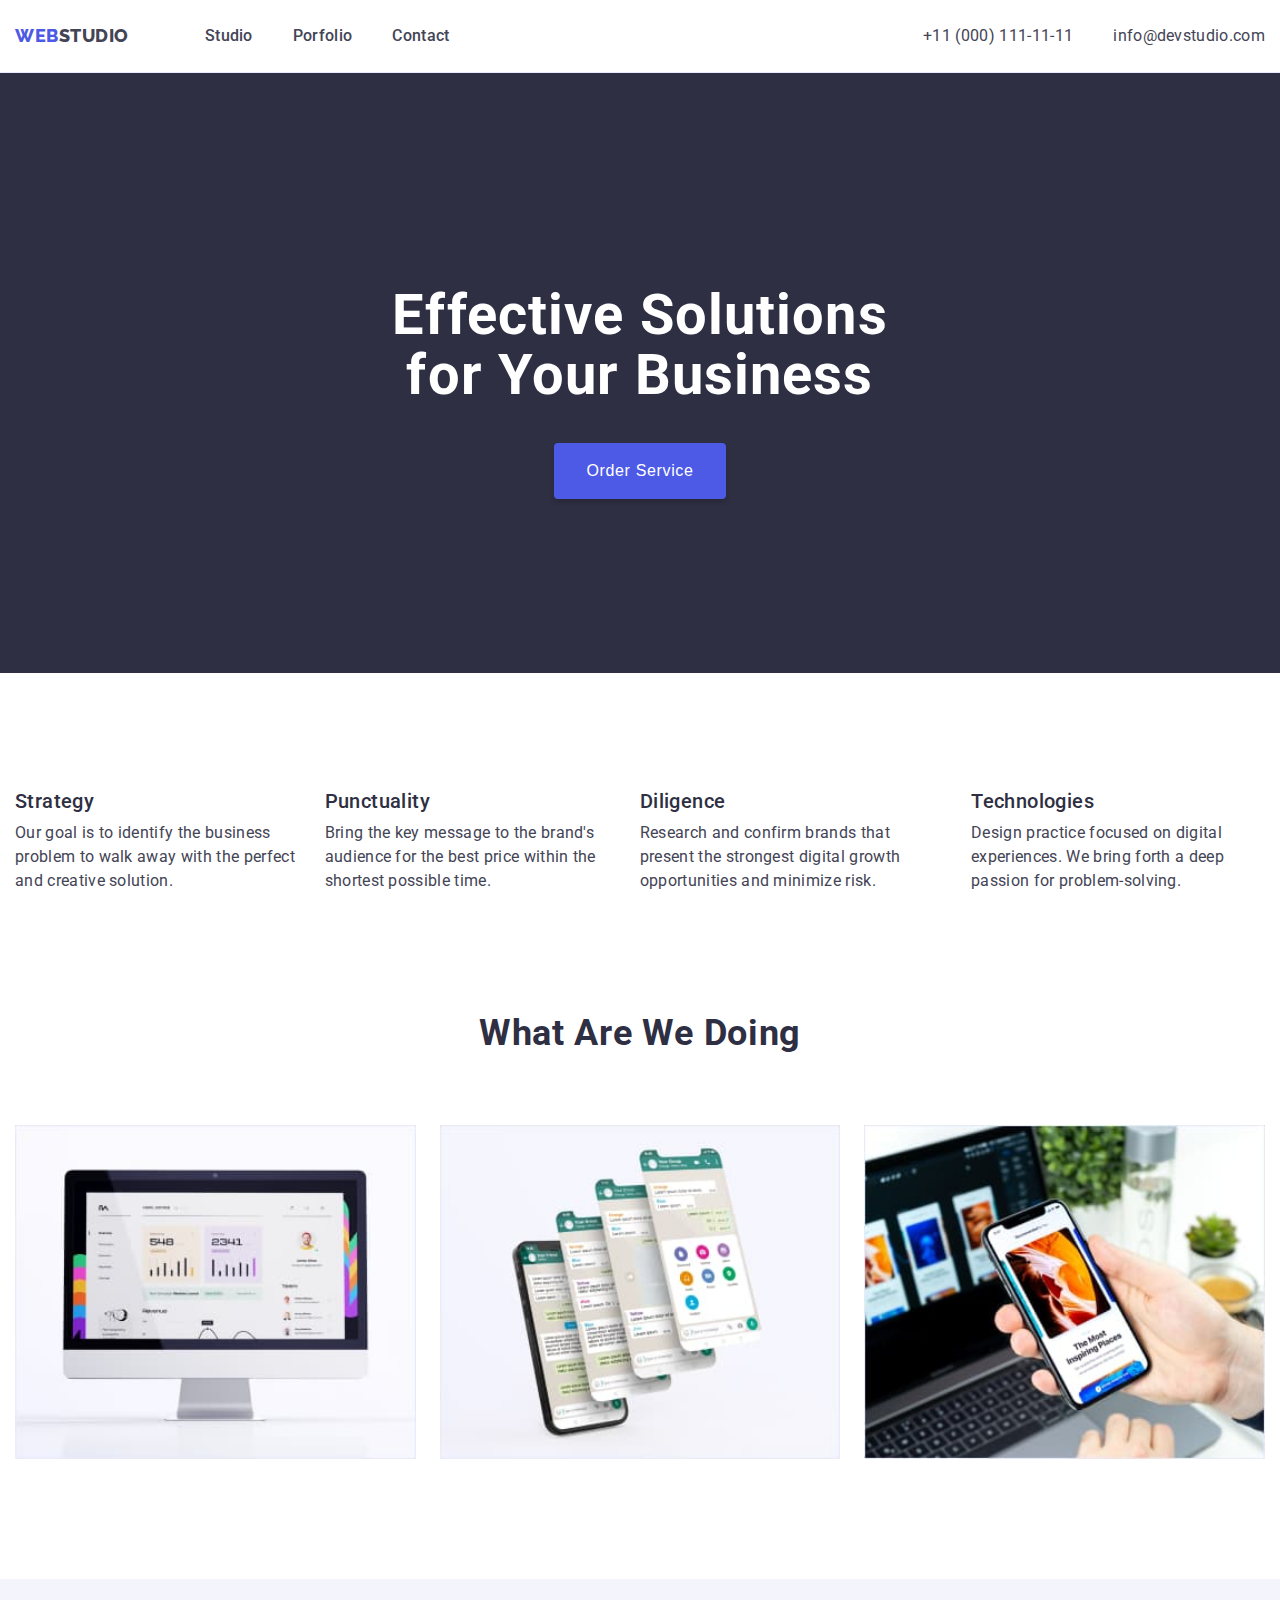
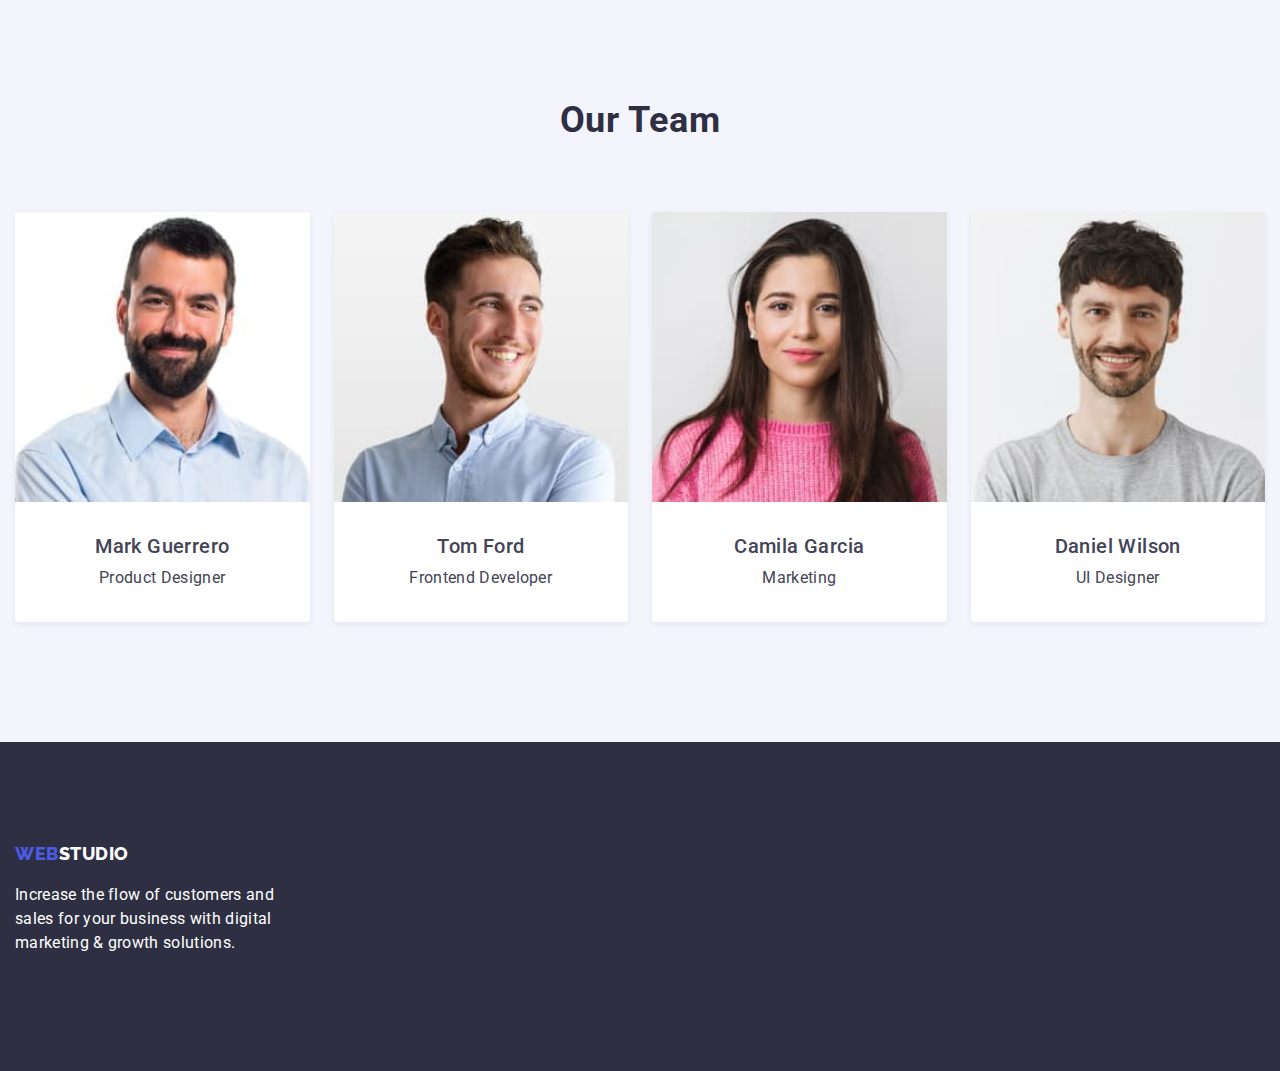
==== index.html @ 7d46ec66 "GoIT markup homework 03" ====
<!DOCTYPE html>
<html lang="en">
  <head>
    <meta charset="UTF-8">
    <meta name="viewport" content="width=device-width, initial-scale=1.0">
    <meta http-equiv="x-ua-compatible" content="ie=edge">
    <title>Web Studio</title>
    <link rel="stylesheet" href="css/style.css">
  </head>
  <body>
    <header class="header">
      <div class="container">    
        <div class="logo">
          <a href="index.html" title="WebStudio">Web<span>Studio</span></a>
        </div>        
        <nav class="main-menu">
          <ul>
            <li><a href="index.html">Studio</a></li>
            <li><a href="portfolio.html">Porfolio</a></li>
            <li><a href="#">Contact</a></li>
          </ul>
        </nav>        
        <div class="contact-info">
          <ul>
            <li><a href="tel:+110001111111">+11 (000) 111-11-11</a></li>
            <li><a href="mailto:info@devstudio.com">info@devstudio.com</a></li>
          </ul>          
        </div>
      </div>
    </header>

    <main>      
      <section class="banner-section">
        <h1>Effective Solutions<br>for Your Business</h1>
        <button type="button">Order Service</button>
      </section>
      
      <section class="values-section">
        <div class="container">
          <ul class="value-list">
            <li class="value-item">
              <h3>Strategy</h3>
              <p>Our goal is to identify the business problem to walk away with the perfect and creative solution.</p>
            </li>
            <li class="value-item">
              <h3>Punctuality</h3>
              <p>Bring the key message to the brand's audience for the best price within the shortest possible time.</p>
            </li>
            <li class="value-item">
              <h3>Diligence</h3>
              <p>Research and confirm brands that present the strongest digital growth opportunities and minimize risk.</p>
            </li>
            <li class="value-item">
              <h3>Technologies</h3>
              <p>Design practice focused on digital experiences. We bring forth a deep passion for problem-solving.</p>
            </li>
          </ul>
        </div>
      </section>
  
      <section class="services-section">
        <div class="container">
          <h2>What are we doing</h2>
          <ul class="service-list">
            <li class="service-item">
              <img src="images/services-one.jpg" alt="Service One" width="360" height="300">
            </li>
            <li class="service-item">
              <img src="images/services-two.jpg" alt="Service Two" width="360" height="300">
            </li>
            <li class="service-item">
              <img src="images/services-three.jpg" alt="Service Three" width="360" height="300">
            </li>
          </ul>
        </div>
      </section>
  
      <section class="team-section">
        <div class="container">
          <h2>Our Team</h2>
          <ul class="team-list">
            <li class="team-member">
              <img src="images/mark-guerrero.jpg" alt="Mark Guerrero" width="264" height="260">
              <div class="member-details">
                <h3>Mark Guerrero</h3>
                <p>Product Designer</p>
              </div>
            </li>
            <li class="team-member">
              <img src="images/tom-ford.jpg" alt="Tom Ford" width="264" height="260">
              <div class="member-details">
                <h3>Tom Ford</h3>
                <p>Frontend Developer</p>
              </div>
            </li>
            <li class="team-member">
              <img src="images/camila-garcia.jpg" alt="Camila Garcia" width="264" height="260">
              <div class="member-details">
                <h3>Camila Garcia</h3>
                <p>Marketing</p>
              </div>
            </li>
            <li class="team-member">
              <img src="images/daniel-wilson.jpg" alt="Daniel Wilson" width="264" height="260">
              <div class="member-details">
                <h3>Daniel Wilson</h3>
                <p>UI Designer</p>
              </div>
            </li>
          </ul>
        </div>
      </section>
    </main>  

    <footer class="footer">
      <div class="container">
        <div class="widget">
          <div class="logo"><a href="index.html">Web<span>Studio</span></a></div>
          <p>Increase the flow of customers and sales for your business with digital marketing & growth solutions.</p>
        </div>
      </div>
    </footer>
  </body>
</html>
---- css/style.css ----
@import url('https://fonts.googleapis.com/css2?family=Raleway:wght@800&family=Roboto:wght@400;500;700;900&display=swap');

/* Global Styles */
body {
  color: #434455; 
  font-family: "Roboto", sans-serif;
  font-size: 16px;
  font-weight: 400;
  line-height: 1.5;
  margin: 0;
  padding: 0;
  letter-spacing: 0.02em;
}

/* Heading Styles */
h1, h2, h3 {
  font-weight: 700;
  line-height: 1.2;
  letter-spacing: 0.02em;
}

h1 {
  font-size: 56px;
}

h2 {
  font-size: 36px;
  text-transform: capitalize;
}

h3 {
  font-size: 20px;
  font-weight: 500;
}

/* Link Styles */
a {
  font-size: 14px;
  font-weight: 400;
  line-height: 1.3;
  letter-spacing: 0.03em;
  text-decoration-line: underline;
  color: #4D5AE5;
}
a:hover{
  color: #404BBF;
}

/* Button Styles */
button {
  padding: 19px 32px;
  border-radius: 4px;
  background-color: #4D5AE5;
  box-shadow: 0px 4px 4px rgba(0, 0, 0, 0.15);
  border: none;
  font-weight: 500;
  letter-spacing: 0.64px;
  color: #fff;
  font-size: 16px;  
}

button:hover {
  background-color: #404BBF;
}

/* Container Styles */
.container {
  max-width: 1440px;
  margin: 0 auto;
  padding: 0 15px;
}

/* Header Styles */
.header {
  padding: 8px 0;
  border-bottom: 1px solid #E7E9FC;
}

.header > .container {
  display: flex;
  justify-content: space-between;
  align-items: center;
}

/* Logo Styles */
.logo {
  margin-right: 76px;
}

.logo a {
  font-size: 18px;
  font-weight: 800;
  letter-spacing: 0.54px;
  text-transform: uppercase;
  color: #4D5AE5;
  text-decoration: none;
  font-family: "Raleway", sans-serif;
}

.logo a span {
  color: #434455;
}

/* Main Menu Styles */
.main-menu {
  flex: 1;
}

.main-menu ul {
  display: flex;
  gap: 40px;
  padding: 0;
}

.main-menu ul li {
  list-style: none;
}

.main-menu ul li a {
  font-size: 16px;
  font-weight: 500;
  letter-spacing: 0.32px;
  color: #434455;
  text-decoration: none;
}

.main-menu ul li a:hover {
color: #404BBF;
}

/* Contact Info Styles */
.contact-info ul {
  display: flex;
  gap: 40px;
}

.contact-info ul li {
  list-style: none;
}

.contact-info ul li a {
  font-size: 16px;
  font-weight: 400;
  letter-spacing: 0.32px;
  color: #434455;
  text-decoration: none;
}

.contact-info ul li a:hover {
  color: #404BBF;
  }

/* Banner Section Styles */
.banner-section {
  background-color: #2E2F42;
  height: 600px;
  display: flex;
  align-items: center;
  justify-content: center;
  flex-direction: column;
}

.banner-section h1 {
  color: #FFF;
  text-align: center;
  line-height: 1.0714;
}

/* Values Section Styles */
.values-section {
  padding: 80px 0;
}

.value-list {
  display: flex;
  gap: 24px;
  list-style: none;
  padding: 0;
}

.value-list h3 {
  margin-bottom: 8px;
  color: #2E2F42;
}
.value-list p {
  margin-top: 0;
}

/* Service Section Styles */
.services-section {
  text-align: center;
  padding: 0 0 120px;
}

.services-section h2 {
  color: #2E2F42;
  margin-top: 7px;
}

.service-list {
  display: flex;
  gap: 24px;
  padding: 0;
  margin: 70px 0 0;
}

.service-list li {
  list-style: none;
  flex: 1;
}

.service-list li img {
  width: 100%;
  height: auto;
  vertical-align: middle;
}

/* Team Section Styles */
.team-section {
  background-color: #F4F4FD;
  text-align: center;
  padding: 120px 0;
}

.team-section h2 {
  color: #2E2F42;
  margin: 0 0 70px;
}

.team-list {
  display: flex;
  gap: 24px;
  list-style: none;
  padding: 0;
  margin: 0;
}

.team-list li {
  border-radius: 4px;
  background-color: #FFF;
  box-shadow: 0px 2px 6px rgba(46, 47, 66, 0.08);
  flex: 1;
}

.team-list li img {
  width: 100%;
  height: auto;
}

.team-member {
  flex-direction: column;
  justify-content: center;
  align-items: center;
  gap: 32px;
  padding-bottom: 32px;
  display: flex;
}

.member-details h3 {
  margin: 0 0 8px;
}

.member-details p {
  margin: 0;
}

/* Footer Styles */
.footer {
  background-color: #2E2F42;
  padding: 100px 0;
  color: #fff;
}

.footer .logo span {
  color: #fff;
}

.footer .widget {
  max-width: 264px;
}

/* Inner Pages */
.inner-section{
  padding: 90px;
}

/* Fliter Menu */
.project-button{
  display: flex;
  gap: 24px;
  width: 100%;
  justify-content: center;
  margin: 6px 0 42px;
}

.project-button button {
  border-radius: 4px;
  border: 1px solid  #E7E9FC;
  background-color: #F4F4FD;
  color: #4D5AE5;
  box-shadow: none;
}

.project-button button:hover, 
.project-button button.active {
  background-color: #4D5AE5;
  box-shadow: 0px 4px 4px rgba(0, 0, 0, 0.15);
  color: #ffffff;
}

/* Portfolio Cards */
.project-card-list {
  display: flex;
  flex-wrap: wrap;
  gap: 48px 24px;
  list-style: none;
  padding: 0;
  margin: 30px 0;
}

.project-card-item {
  background-color: #FFF;
  flex-basis: calc(33.333% - 16px);
  border: 1px solid #E7E9FC;
  box-sizing: border-box;
}

.project-card-item img {
  width: 100%;
  height: auto;
}

.project-card-detail {
  padding: 32px 16px;
}

.project-card-detail h3 {
  margin: 0 0 8px;
  color: #2E2F42;
}

.project-card-detail p {
  margin: 0;
}
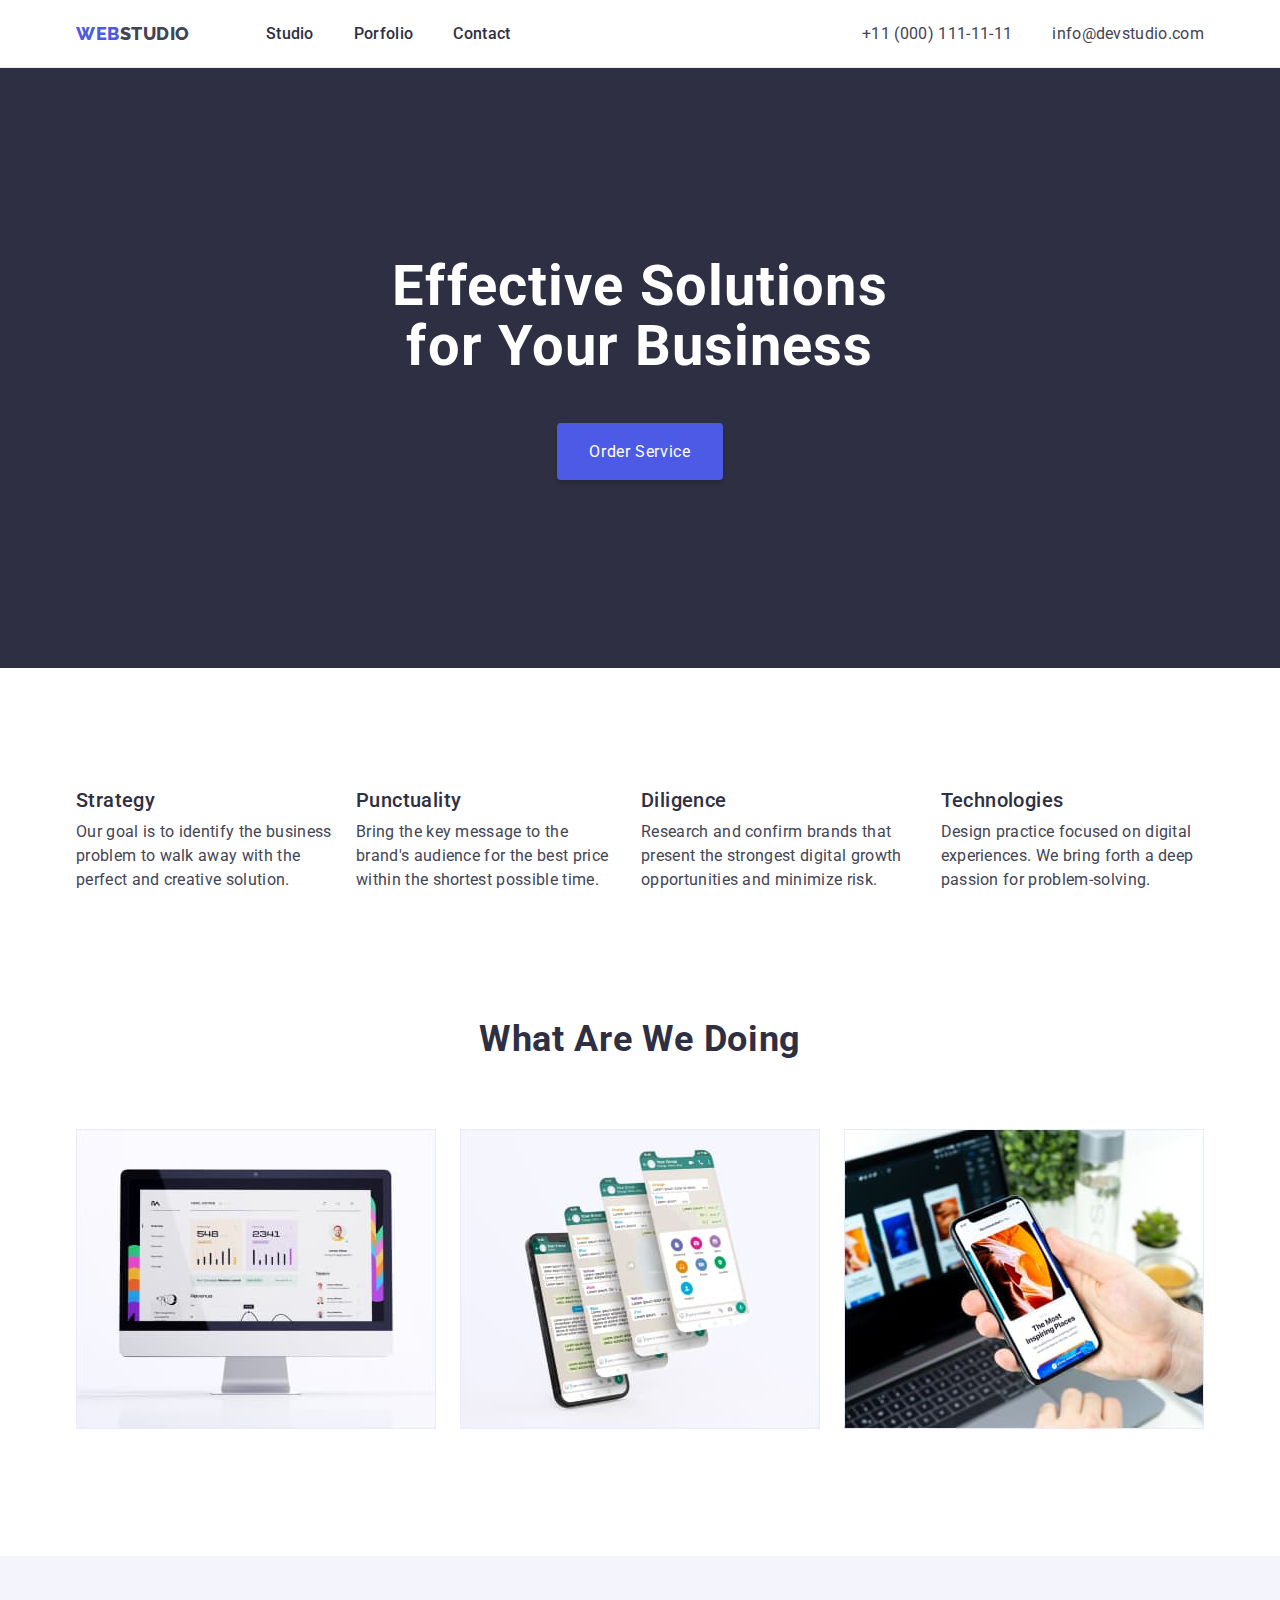
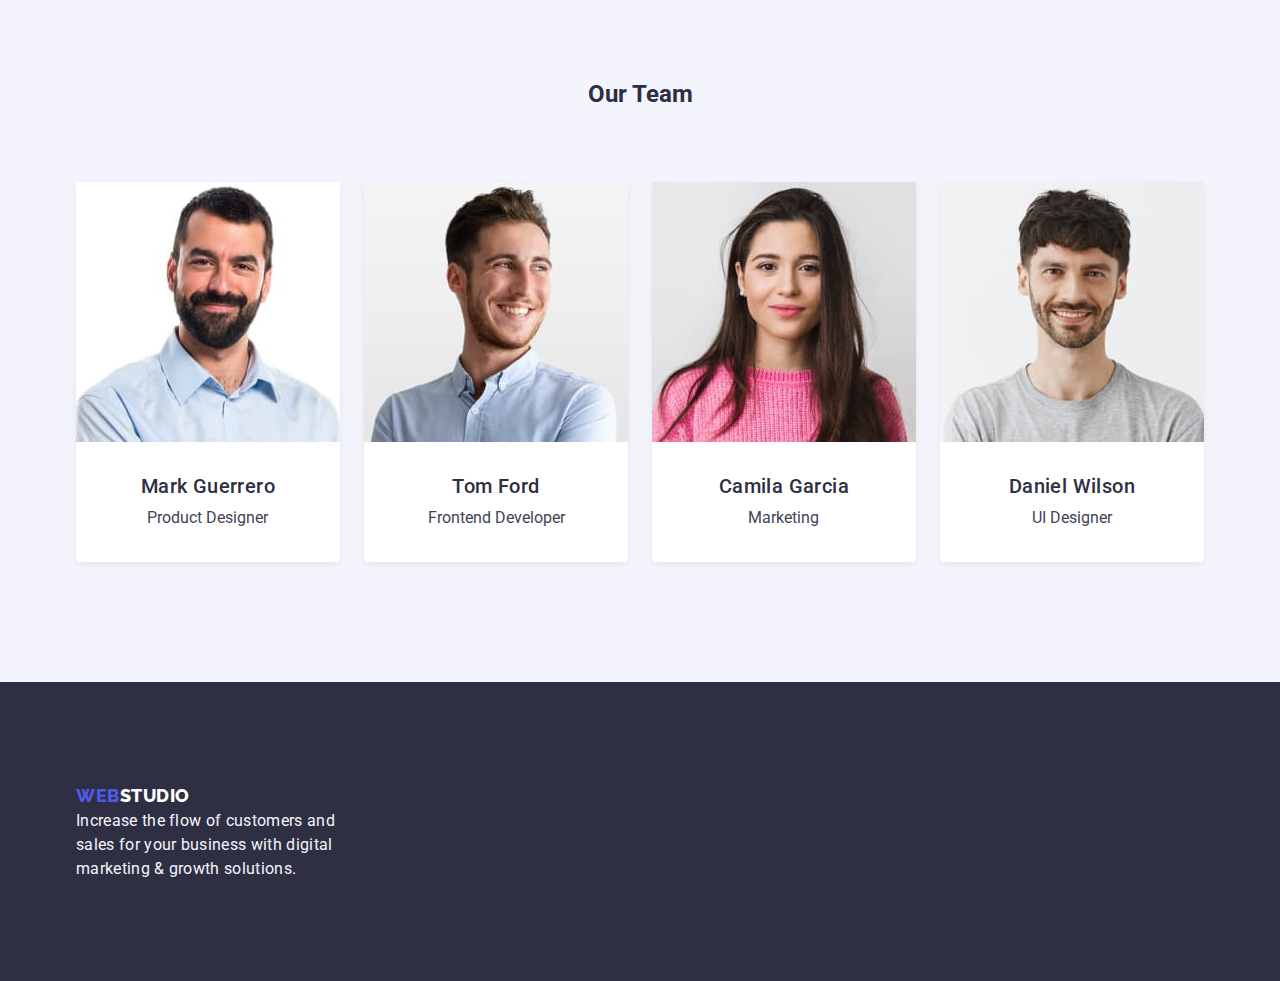
==== commit 1bcb2373: "Changes" ====
--- a/index.html
+++ b/index.html
@@ -6,105 +6,115 @@
     <meta http-equiv="x-ua-compatible" content="ie=edge">
     <title>Web Studio</title>
     <link rel="stylesheet" href="css/style.css">
+    <link rel="preconnect" href="https://fonts.googleapis.com">
+    <link rel="preconnect" href="https://fonts.gstatic.com" crossorigin>
+    <link href="https://fonts.googleapis.com/css2?family=Raleway:wght@800&family=Roboto:wght@100;400;500;700&display=swap" rel="stylesheet">
+    <link rel="stylesheet" href="https://cdnjs.cloudflare.com/ajax/libs/modern-normalize/2.0.0/modern-normalize.min.css" integrity="sha512-4xo8blKMVCiXpTaLzQSLSw3KFOVPWhm/TRtuPVc4WG6kUgjH6J03IBuG7JZPkcWMxJ5huwaBpOpnwYElP/m6wg==" crossorigin="anonymous" referrerpolicy="no-referrer" />
   </head>
   <body>
     <header class="header">
-      <div class="container">    
-        <div class="logo">
-          <a href="index.html" title="WebStudio">Web<span>Studio</span></a>
-        </div>        
-        <nav class="main-menu">
-          <ul>
-            <li><a href="index.html">Studio</a></li>
-            <li><a href="portfolio.html">Porfolio</a></li>
-            <li><a href="#">Contact</a></li>
-          </ul>
-        </nav>        
-        <div class="contact-info">
-          <ul>
-            <li><a href="tel:+110001111111">+11 (000) 111-11-11</a></li>
-            <li><a href="mailto:info@devstudio.com">info@devstudio.com</a></li>
-          </ul>          
-        </div>
-      </div>
+        <nav class="nav">
+          <a class="nav-logo" href="index.html" title="WebStudio">Web<span class="logo-dark">Studio</span></a>
+          <ul class="nav-list">
+            <li class="nav-list-item">
+              <a href="index.html" class="nav-list-item-link">Studio</a>
+            </li>
+            <li class="nav-list-item">
+              <a href="portfolio.html" class="nav-list-item-link">Porfolio</a>
+            </li>
+            <li class="nav-list-item">
+              <a href="#" class="nav-list-item-link">Contact</a>
+            </li>
+          </ul> 
+          <address class="address">
+            <ul class="address-list">
+              <li class="address-list-item">
+                <a href="tel:+110001111111" class="address-list-item-link">+11 (000) 111-11-11</a>
+              </li>
+              <li class="address-list-item">
+                <a href="mailto:info@devstudio.com" class="address-list-item-link">info@devstudio.com</a>
+              </li>
+            </ul>  
+          </address>         
+        </nav> 
     </header>
 
-    <main>      
-      <section class="banner-section">
-        <h1>Effective Solutions<br>for Your Business</h1>
-        <button type="button">Order Service</button>
+    <main class="main">      
+      <section class="hero">
+        <h1 class="hero-title">Effective Solutions<br>for Your Business</h1>
+        <button type="button" class="hero-cta">Order Service</button>
       </section>
-      
-      <section class="values-section">
+
+      <section class="feature">
         <div class="container">
-          <ul class="value-list">
-            <li class="value-item">
-              <h3>Strategy</h3>
-              <p>Our goal is to identify the business problem to walk away with the perfect and creative solution.</p>
+          <ul class="feature-list">
+            <li class="feature-item">
+              <h3 class="feature-title">Strategy</h3>
+              <p class="feature-decription">Our goal is to identify the business problem to walk away with the perfect and creative solution.</p>
             </li>
-            <li class="value-item">
-              <h3>Punctuality</h3>
-              <p>Bring the key message to the brand's audience for the best price within the shortest possible time.</p>
+            <li class="feature-item">
+              <h3 class="feature-title">Punctuality</h3>
+              <p class="feature-decription">Bring the key message to the brand's audience for the best price within the shortest possible time.</p>
             </li>
-            <li class="value-item">
-              <h3>Diligence</h3>
-              <p>Research and confirm brands that present the strongest digital growth opportunities and minimize risk.</p>
+            <li class="feature-item">
+              <h3 class="feature-title">Diligence</h3>
+              <p class="feature-decription">Research and confirm brands that present the strongest digital growth opportunities and minimize risk.</p>
             </li>
-            <li class="value-item">
-              <h3>Technologies</h3>
-              <p>Design practice focused on digital experiences. We bring forth a deep passion for problem-solving.</p>
+            <li class="feature-item">
+              <h3 class="feature-title">Technologies</h3>
+              <p class="feature-decription">Design practice focused on digital experiences. We bring forth a deep passion for problem-solving.</p>
             </li>
           </ul>
         </div>
       </section>
   
-      <section class="services-section">
+      <section class="services">
         <div class="container">
-          <h2>What are we doing</h2>
-          <ul class="service-list">
-            <li class="service-item">
+          <h2 class="services-title">What are we doing</h2>
+          <ul class="services-list">
+            <li class="services-list-item">
               <img src="images/services-one.jpg" alt="Service One" width="360" height="300">
             </li>
-            <li class="service-item">
+            <li class="services-list-item">
               <img src="images/services-two.jpg" alt="Service Two" width="360" height="300">
             </li>
-            <li class="service-item">
+            <li class="services-list-item">
               <img src="images/services-three.jpg" alt="Service Three" width="360" height="300">
             </li>
           </ul>
         </div>
       </section>
   
-      <section class="team-section">
+      <section class="team">
         <div class="container">
-          <h2>Our Team</h2>
+          <h2 class="team-title">Our Team</h2>
           <ul class="team-list">
-            <li class="team-member">
+            <li class="team-list-item">
               <img src="images/mark-guerrero.jpg" alt="Mark Guerrero" width="264" height="260">
               <div class="member-details">
-                <h3>Mark Guerrero</h3>
-                <p>Product Designer</p>
+                <h3 class="member-name">Mark Guerrero</h3>
+                <p class="member-position">Product Designer</p>
               </div>
             </li>
-            <li class="team-member">
+            <li class="team-list-item">
               <img src="images/tom-ford.jpg" alt="Tom Ford" width="264" height="260">
               <div class="member-details">
-                <h3>Tom Ford</h3>
-                <p>Frontend Developer</p>
+                <h3 class="member-name">Tom Ford</h3>
+                <p class="member-position">Frontend Developer</p>
               </div>
             </li>
-            <li class="team-member">
+            <li class="team-list-item">
               <img src="images/camila-garcia.jpg" alt="Camila Garcia" width="264" height="260">
               <div class="member-details">
-                <h3>Camila Garcia</h3>
-                <p>Marketing</p>
+                <h3 class="member-name">Camila Garcia</h3>
+                <p class="member-position"></p>Marketing</p>
               </div>
             </li>
-            <li class="team-member">
+            <li class="team-list-item">
               <img src="images/daniel-wilson.jpg" alt="Daniel Wilson" width="264" height="260">
-              <div class="member-details">
-                <h3>Daniel Wilson</h3>
-                <p>UI Designer</p>
+              <div class="member">
+                <h3 class="member-name">Daniel Wilson</h3>
+                <p class="member-position">UI Designer</p>
               </div>
             </li>
           </ul>
@@ -115,8 +125,8 @@
     <footer class="footer">
       <div class="container">
         <div class="widget">
-          <div class="logo"><a href="index.html">Web<span>Studio</span></a></div>
-          <p>Increase the flow of customers and sales for your business with digital marketing & growth solutions.</p>
+          <a href="index.html" class="widget-logo">Web<span class="logo-white">Studio</span></a>
+          <p class="widget-description">Increase the flow of customers and sales for your business with digital marketing & growth solutions.</p>
         </div>
       </div>
     </footer>
--- a/css/style.css
+++ b/css/style.css
@@ -1,158 +1,126 @@
-@import url('https://fonts.googleapis.com/css2?family=Raleway:wght@800&family=Roboto:wght@400;500;700;900&display=swap');
+:root {
+  --iris:  #4d5ae5; 
+  --navyblue: #2e2f42;
+  --black: black; 
+  --ocean: #404bbf;
+  --white: #ffffff;
+  --slate: #434455;
+  --cornflower:  #e7e9fc;
+  --lightslate: #8e8f99;
+  --grey: #2e2f42;
+  --dairy: #fcfcfc;
+  --cloud: #f4f4fd;
+  --green: #31d0aa;
+  --navybluemodal: #2e2f42;  
+}
+
+*{
+  margin: 0;
+  padding: 0;
+  box-sizing: border-box;
+}
 
 /* Global Styles */
 body {
-  color: #434455; 
+  color: var(--slate); 
   font-family: "Roboto", sans-serif;
   font-size: 16px;
+  font-style: normal;
   font-weight: 400;
   line-height: 1.5;
-  margin: 0;
-  padding: 0;
-  letter-spacing: 0.02em;
-}
-
-/* Heading Styles */
-h1, h2, h3 {
-  font-weight: 700;
-  line-height: 1.2;
-  letter-spacing: 0.02em;
-}
-
-h1 {
-  font-size: 56px;
-}
-
-h2 {
-  font-size: 36px;
-  text-transform: capitalize;
-}
-
-h3 {
-  font-size: 20px;
-  font-weight: 500;
-}
-
-/* Link Styles */
+}
+
+ul{
+  list-style: none;
+}
+
 a {
-  font-size: 14px;
-  font-weight: 400;
-  line-height: 1.3;
-  letter-spacing: 0.03em;
-  text-decoration-line: underline;
-  color: #4D5AE5;
-}
-a:hover{
-  color: #404BBF;
-}
-
-/* Button Styles */
+  text-decoration: none;
+}
+
 button {
-  padding: 19px 32px;
-  border-radius: 4px;
-  background-color: #4D5AE5;
-  box-shadow: 0px 4px 4px rgba(0, 0, 0, 0.15);
-  border: none;
-  font-weight: 500;
-  letter-spacing: 0.64px;
-  color: #fff;
-  font-size: 16px;  
-}
-
-button:hover {
-  background-color: #404BBF;
-}
+  border: unset;
+  font-family: inherit; 
+  outline: none;
+  cursor: pointer;
+}
+
 
 /* Container Styles */
 .container {
-  max-width: 1440px;
+  max-width: 1158px;
   margin: 0 auto;
   padding: 0 15px;
 }
 
 /* Header Styles */
-.header {
-  padding: 8px 0;
-  border-bottom: 1px solid #E7E9FC;
-}
-
-.header > .container {
+.header { 
+  padding: 20px 0;
+  background-color: var(--white);
+  border-bottom: 1px solid var(--cornflower);
+}
+
+.nav {
   display: flex;
   justify-content: space-between;
   align-items: center;
+  max-width: 1158px;
+  margin: 0 auto;
+  padding: 0 15px;
 }
 
 /* Logo Styles */
-.logo {
+.nav-logo {
   margin-right: 76px;
-}
-
-.logo a {
   font-size: 18px;
   font-weight: 800;
   letter-spacing: 0.54px;
   text-transform: uppercase;
-  color: #4D5AE5;
-  text-decoration: none;
+  color: var(--iris);
   font-family: "Raleway", sans-serif;
 }
 
-.logo a span {
-  color: #434455;
-}
-
-/* Main Menu Styles */
-.main-menu {
+.logo-dark {
+  color: var(--slate);
+}
+
+/* Main Nav Styles */
+.nav-list {
   flex: 1;
-}
-
-.main-menu ul {
   display: flex;
   gap: 40px;
-  padding: 0;
-}
-
-.main-menu ul li {
-  list-style: none;
-}
-
-.main-menu ul li a {
-  font-size: 16px;
-  font-weight: 500;
-  letter-spacing: 0.32px;
-  color: #434455;
-  text-decoration: none;
-}
-
-.main-menu ul li a:hover {
-color: #404BBF;
+}
+
+.nav-list-item-link {  
+  color: var(--navyblue);
+  font-size: 16px;
+  font-weight: 500;
+  line-height: 1.3;
+  letter-spacing: 0.32px;
+}
+.address-list-item .link:hover,
+.nav-list-item-link:hover {
+  color: var(--ocean);
 }
 
 /* Contact Info Styles */
-.contact-info ul {
+.address-list{
   display: flex;
   gap: 40px;
 }
 
-.contact-info ul li {
-  list-style: none;
-}
-
-.contact-info ul li a {
-  font-size: 16px;
-  font-weight: 400;
-  letter-spacing: 0.32px;
-  color: #434455;
-  text-decoration: none;
-}
-
-.contact-info ul li a:hover {
-  color: #404BBF;
-  }
-
-/* Banner Section Styles */
-.banner-section {
-  background-color: #2E2F42;
+.address-list-item-link {
+  color: var(--slate);  
+  font-size: 16px;
+  font-weight: 400;
+  line-height: 1.3;
+  letter-spacing: 0.32px;  
+  font-style: normal;
+}
+
+/* Hero Styles */
+.hero{
+  background-color: var(--navyblue);
   height: 600px;
   display: flex;
   align-items: center;
@@ -160,94 +128,103 @@
   flex-direction: column;
 }
 
-.banner-section h1 {
-  color: #FFF;
-  text-align: center;
-  line-height: 1.0714;
-}
-
-/* Values Section Styles */
-.values-section {
-  padding: 80px 0;
-}
-
-.value-list {
+.hero-title {
+  margin-bottom: 48px;
+  color: var(--white);
+  text-align: center;
+  font-family: inherit;
+  font-size: 56px;
+  font-weight: 700;
+  line-height: 1.0714; 
+  letter-spacing: 1.12px;
+}
+.hero-cta{
+  letter-spacing: 0.64px;
+  color: var(--white);
+  font-size: 16px;  
+  padding: 19px 32px;
+  border-radius: 4px;
+  background-color: var(--iris);
+  box-shadow: 0px 4px 4px rgba(0, 0, 0, 0.15);
+}
+.hero-cta:hover {
+  background-color: var(--ocean);
+}
+
+/* Feature Styles */
+.feature {
+  padding: 120px 0;
+}
+
+.feature-list {
   display: flex;
   gap: 24px;
-  list-style: none;
-  padding: 0;
-}
-
-.value-list h3 {
+}
+
+.feature-title {
   margin-bottom: 8px;
-  color: #2E2F42;
-}
-.value-list p {
-  margin-top: 0;
-}
-
-/* Service Section Styles */
-.services-section {
-  text-align: center;
-  padding: 0 0 120px;
-}
-
-.services-section h2 {
-  color: #2E2F42;
+  color: var(--navyblue);
+  font-size: 20px;
+  font-weight: 500;
+  line-height: 1.2; 
+  letter-spacing: 0.4px;
+}
+
+.feature-decription{
+  font-size: 16px;
+  font-weight: 400;
+  line-height: 1.5; 
+  letter-spacing: 0.32px;
+}
+
+/* Services Styles */
+.services {
+  text-align: center;
+  padding:0 0 120px;
+}
+
+.services-title {
+  color: var(--navyblue);
   margin-top: 7px;
-}
-
-.service-list {
+  font-size: 36px;
+  font-weight: 700;
+  line-height: 1.1111; 
+  letter-spacing: 0.72px;
+  text-transform: capitalize;
+}
+
+.services-list {
   display: flex;
   gap: 24px;
-  padding: 0;
   margin: 70px 0 0;
 }
 
-.service-list li {
-  list-style: none;
+.services-list-item {
   flex: 1;
 }
 
-.service-list li img {
-  width: 100%;
-  height: auto;
-  vertical-align: middle;
-}
-
-/* Team Section Styles */
-.team-section {
-  background-color: #F4F4FD;
+/* Team Styles */
+.team{
+  background-color: var(--cloud);
   text-align: center;
   padding: 120px 0;
 }
 
-.team-section h2 {
-  color: #2E2F42;
+.team-title {
+  color: var(--navyblue);
   margin: 0 0 70px;
 }
 
 .team-list {
   display: flex;
   gap: 24px;
-  list-style: none;
-  padding: 0;
-  margin: 0;
-}
-
-.team-list li {
+}
+
+.team-list-item {
   border-radius: 4px;
-  background-color: #FFF;
+  background-color: var(--white);
   box-shadow: 0px 2px 6px rgba(46, 47, 66, 0.08);
   flex: 1;
-}
-
-.team-list li img {
-  width: 100%;
-  height: auto;
-}
-
-.team-member {
   flex-direction: column;
   justify-content: center;
   align-items: center;
@@ -256,89 +233,122 @@
   display: flex;
 }
 
-.member-details h3 {
+.member-name {
   margin: 0 0 8px;
-}
-
-.member-details p {
-  margin: 0;
-}
-
-/* Footer Styles */
-.footer {
-  background-color: #2E2F42;
-  padding: 100px 0;
-  color: #fff;
-}
-
-.footer .logo span {
-  color: #fff;
-}
-
-.footer .widget {
-  max-width: 264px;
-}
-
-/* Inner Pages */
-.inner-section{
-  padding: 90px;
-}
-
-/* Fliter Menu */
-.project-button{
+  color: var(--navyblue);
+  text-align: center;
+  font-size: 20px;
+  font-weight: 500;
+  line-height: 1.2;
+  letter-spacing: 0.4px;
+}
+.menber-position{
+  color: var(--slate );
+  text-align: center;
+  font-size: 16px;
+  font-weight: 400;
+  line-height: 1.5; 
+  letter-spacing: 0.32px;
+}
+
+/* portfolio Page */
+
+
+.inner-section {
+  padding: 120px 0;
+}
+.project-nav{
   display: flex;
   gap: 24px;
   width: 100%;
   justify-content: center;
-  margin: 6px 0 42px;
-}
-
-.project-button button {
+  margin: 6px 0 72px;
+}
+.project-nav-button{
+  color: var(--iris);
+  background-color: var(--cloud);
   border-radius: 4px;
-  border: 1px solid  #E7E9FC;
-  background-color: #F4F4FD;
-  color: #4D5AE5;
-  box-shadow: none;
-}
-
-.project-button button:hover, 
-.project-button button.active {
-  background-color: #4D5AE5;
+  border: 1px solid var(--cornflower);
+  padding: 12px 24px;
+  font-size: 16px;
+  font-style: normal;
+  font-weight: 500;
+  line-height: 24px; 
+  letter-spacing: 0.64px;
+  outline: none;
+}
+
+.project-nav-button:hover,
+.project-nav-button.active{
+  background-color: var(--ocean);
+  border-color: var(--ocean);
+  color: var(--white);
   box-shadow: 0px 4px 4px rgba(0, 0, 0, 0.15);
-  color: #ffffff;
-}
-
-/* Portfolio Cards */
+}
+
+/* Project Card */
 .project-card-list {
   display: flex;
   flex-wrap: wrap;
   gap: 48px 24px;
-  list-style: none;
-  padding: 0;
-  margin: 30px 0;
 }
 
 .project-card-item {
+
+}
+
+.project-card-img {
+  vertical-align: middle;
+}
+
+.project-card-detail {
+  padding: 27px 16px 32px;
   background-color: #FFF;
-  flex-basis: calc(33.333% - 16px);
   border: 1px solid #E7E9FC;
-  box-sizing: border-box;
-}
-
-.project-card-item img {
-  width: 100%;
-  height: auto;
-}
-
-.project-card-detail {
-  padding: 32px 16px;
-}
-
-.project-card-detail h3 {
-  margin: 0 0 8px;
-  color: #2E2F42;
-}
-
-.project-card-detail p {
-  margin: 0;
+}
+
+.project-card-title{
+  color: var(--navyblue);  
+  font-size: 20px;
+  font-weight: 500;
+  line-height: 24px;
+  letter-spacing: 0.4px;
+  margin-bottom: 9px;
+}
+
+.project-card-category{
+  color: var(--slate);
+  font-size: 16px;
+  font-weight: 400;
+  line-height: 24px; 
+  letter-spacing: 0.32px;
+}
+
+/* Footer Styles */
+.footer {
+  background-color: var(--navyblue);
+  padding: 100px 0;
+  color: var(--white);
+}
+
+.widget {
+  max-width: 264px;
+}
+.widget-logo {
+  font-size: 18px;
+  font-weight: 800;
+  letter-spacing: 0.54px;
+  text-transform: uppercase;
+  color: var(--iris);
+  font-family: "Raleway", sans-serif;
+}
+.widget-description{
+  color: var(--cloud);
+  font-size: 16px;
+  font-weight: 400;
+  line-height: 1.5; 
+  letter-spacing: 0.32px;
+}
+.logo-white {
+  color: var(--white);
 }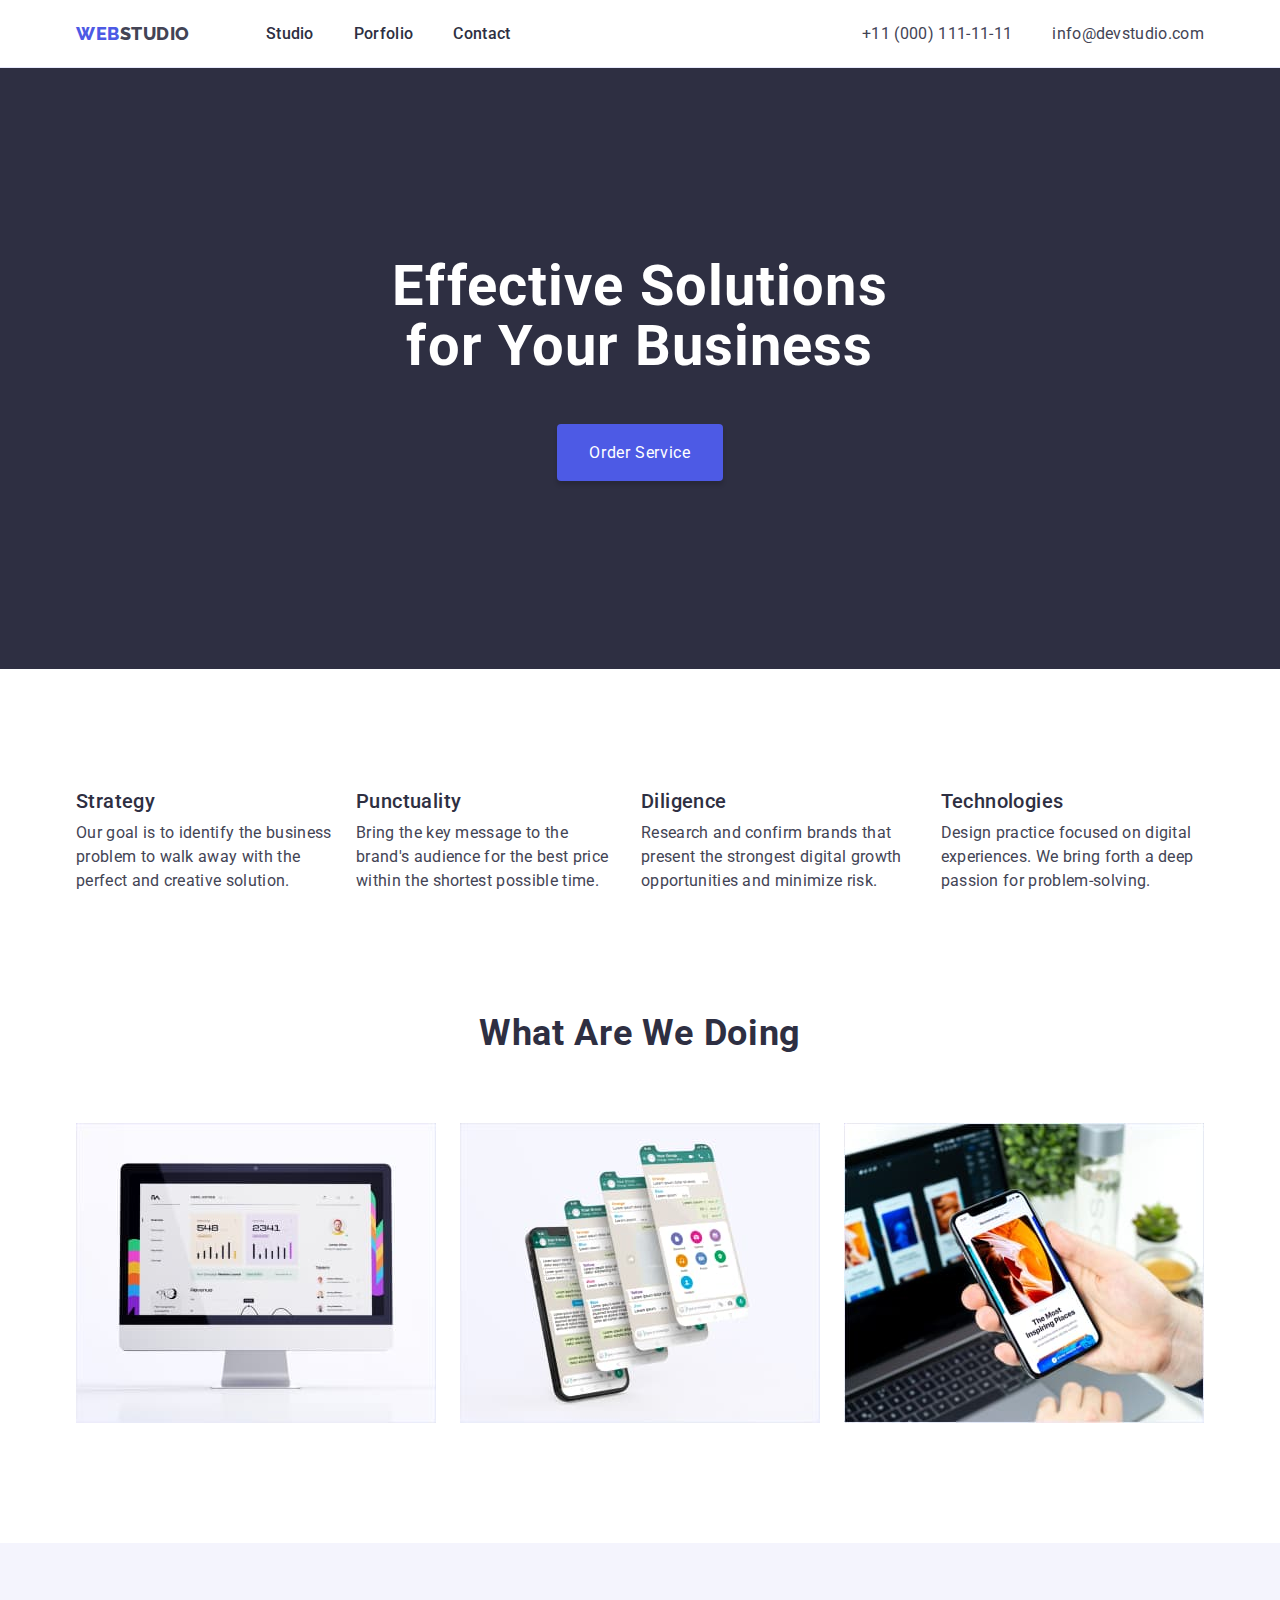
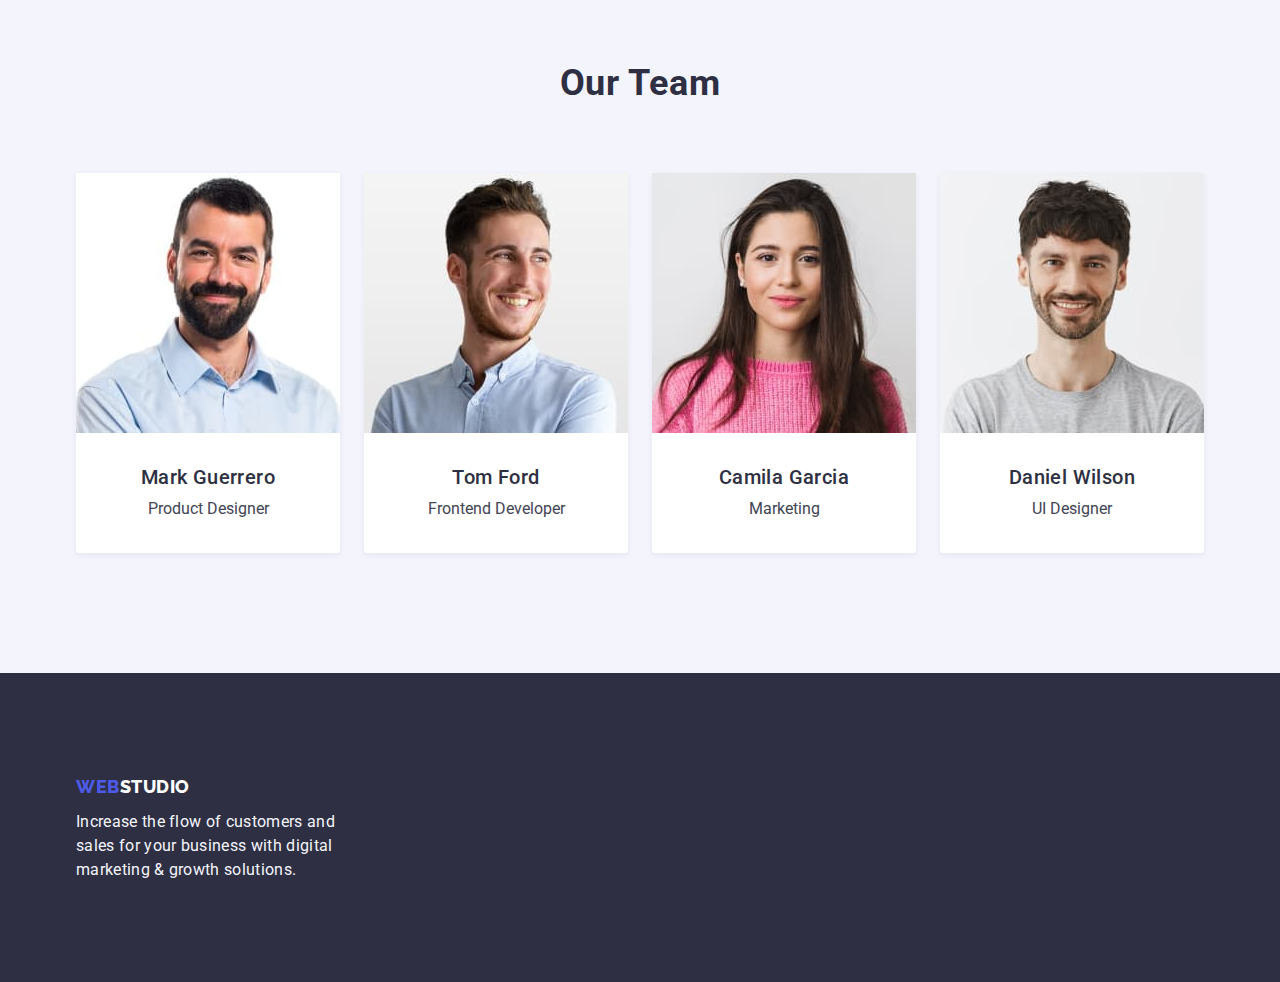
==== commit d450dc6e: "revision 1 updates" ====
--- a/index.html
+++ b/index.html
@@ -41,8 +41,10 @@
 
     <main class="main">      
       <section class="hero">
-        <h1 class="hero-title">Effective Solutions<br>for Your Business</h1>
-        <button type="button" class="hero-cta">Order Service</button>
+        <div class="container">
+          <h1 class="hero-title">Effective Solutions<br>for Your Business</h1>
+          <button type="button" class="hero-cta">Order Service</button>
+        </div>
       </section>
 
       <section class="feature">
@@ -112,7 +114,7 @@
             </li>
             <li class="team-list-item">
               <img src="images/daniel-wilson.jpg" alt="Daniel Wilson" width="264" height="260">
-              <div class="member">
+              <div class="member-details">
                 <h3 class="member-name">Daniel Wilson</h3>
                 <p class="member-position">UI Designer</p>
               </div>
--- a/css/style.css
+++ b/css/style.css
@@ -38,6 +38,12 @@
   text-decoration: none;
 }
 
+img{
+  display: block;
+  width: 100%;
+  height: auto;
+}
+
 button {
   border: unset;
   font-family: inherit; 
@@ -48,7 +54,7 @@
 
 /* Container Styles */
 .container {
-  max-width: 1158px;
+  width: 1158px;
   margin: 0 auto;
   padding: 0 15px;
 }
@@ -98,7 +104,7 @@
   line-height: 1.3;
   letter-spacing: 0.32px;
 }
-.address-list-item .link:hover,
+.address-list-item-link:hover,
 .nav-list-item-link:hover {
   color: var(--ocean);
 }
@@ -121,22 +127,19 @@
 /* Hero Styles */
 .hero{
   background-color: var(--navyblue);
-  height: 600px;
-  display: flex;
-  align-items: center;
-  justify-content: center;
-  flex-direction: column;
+  padding: 188px 0;
+  text-align: center;
 }
 
 .hero-title {
   margin-bottom: 48px;
   color: var(--white);
-  text-align: center;
   font-family: inherit;
   font-size: 56px;
   font-weight: 700;
   line-height: 1.0714; 
   letter-spacing: 1.12px;
+  text-align: center;
 }
 .hero-cta{
   letter-spacing: 0.64px;
@@ -146,6 +149,8 @@
   border-radius: 4px;
   background-color: var(--iris);
   box-shadow: 0px 4px 4px rgba(0, 0, 0, 0.15);
+  display: inline-block;
+  margin: 0 auto;
 }
 .hero-cta:hover {
   background-color: var(--ocean);
@@ -185,7 +190,6 @@
 
 .services-title {
   color: var(--navyblue);
-  margin-top: 7px;
   font-size: 36px;
   font-weight: 700;
   line-height: 1.1111; 
@@ -213,6 +217,11 @@
 .team-title {
   color: var(--navyblue);
   margin: 0 0 70px;
+  font-size: 36px;
+  font-weight: 700;
+  line-height: 1.1111;
+  letter-spacing: 0.72px;
+  text-transform: capitalize;
 }
 
 .team-list {
@@ -224,15 +233,10 @@
   border-radius: 4px;
   background-color: var(--white);
   box-shadow: 0px 2px 6px rgba(46, 47, 66, 0.08);
-  flex: 1;
-  flex-direction: column;
-  justify-content: center;
-  align-items: center;
-  gap: 32px;
-  padding-bottom: 32px;
-  display: flex;
-}
-
+}
+.member-details{
+  padding: 32px 10px;
+}
 .member-name {
   margin: 0 0 8px;
   color: var(--navyblue);
@@ -262,7 +266,7 @@
   gap: 24px;
   width: 100%;
   justify-content: center;
-  margin: 6px 0 72px;
+  margin-bottom: 70px;
 }
 .project-nav-button{
   color: var(--iris);
@@ -305,6 +309,7 @@
   padding: 27px 16px 32px;
   background-color: #FFF;
   border: 1px solid #E7E9FC;
+  border-top: unset;
 }
 
 .project-card-title{
@@ -343,6 +348,7 @@
   font-family: "Raleway", sans-serif;
 }
 .widget-description{
+  margin-top: 10px;
   color: var(--cloud);
   font-size: 16px;
   font-weight: 400;
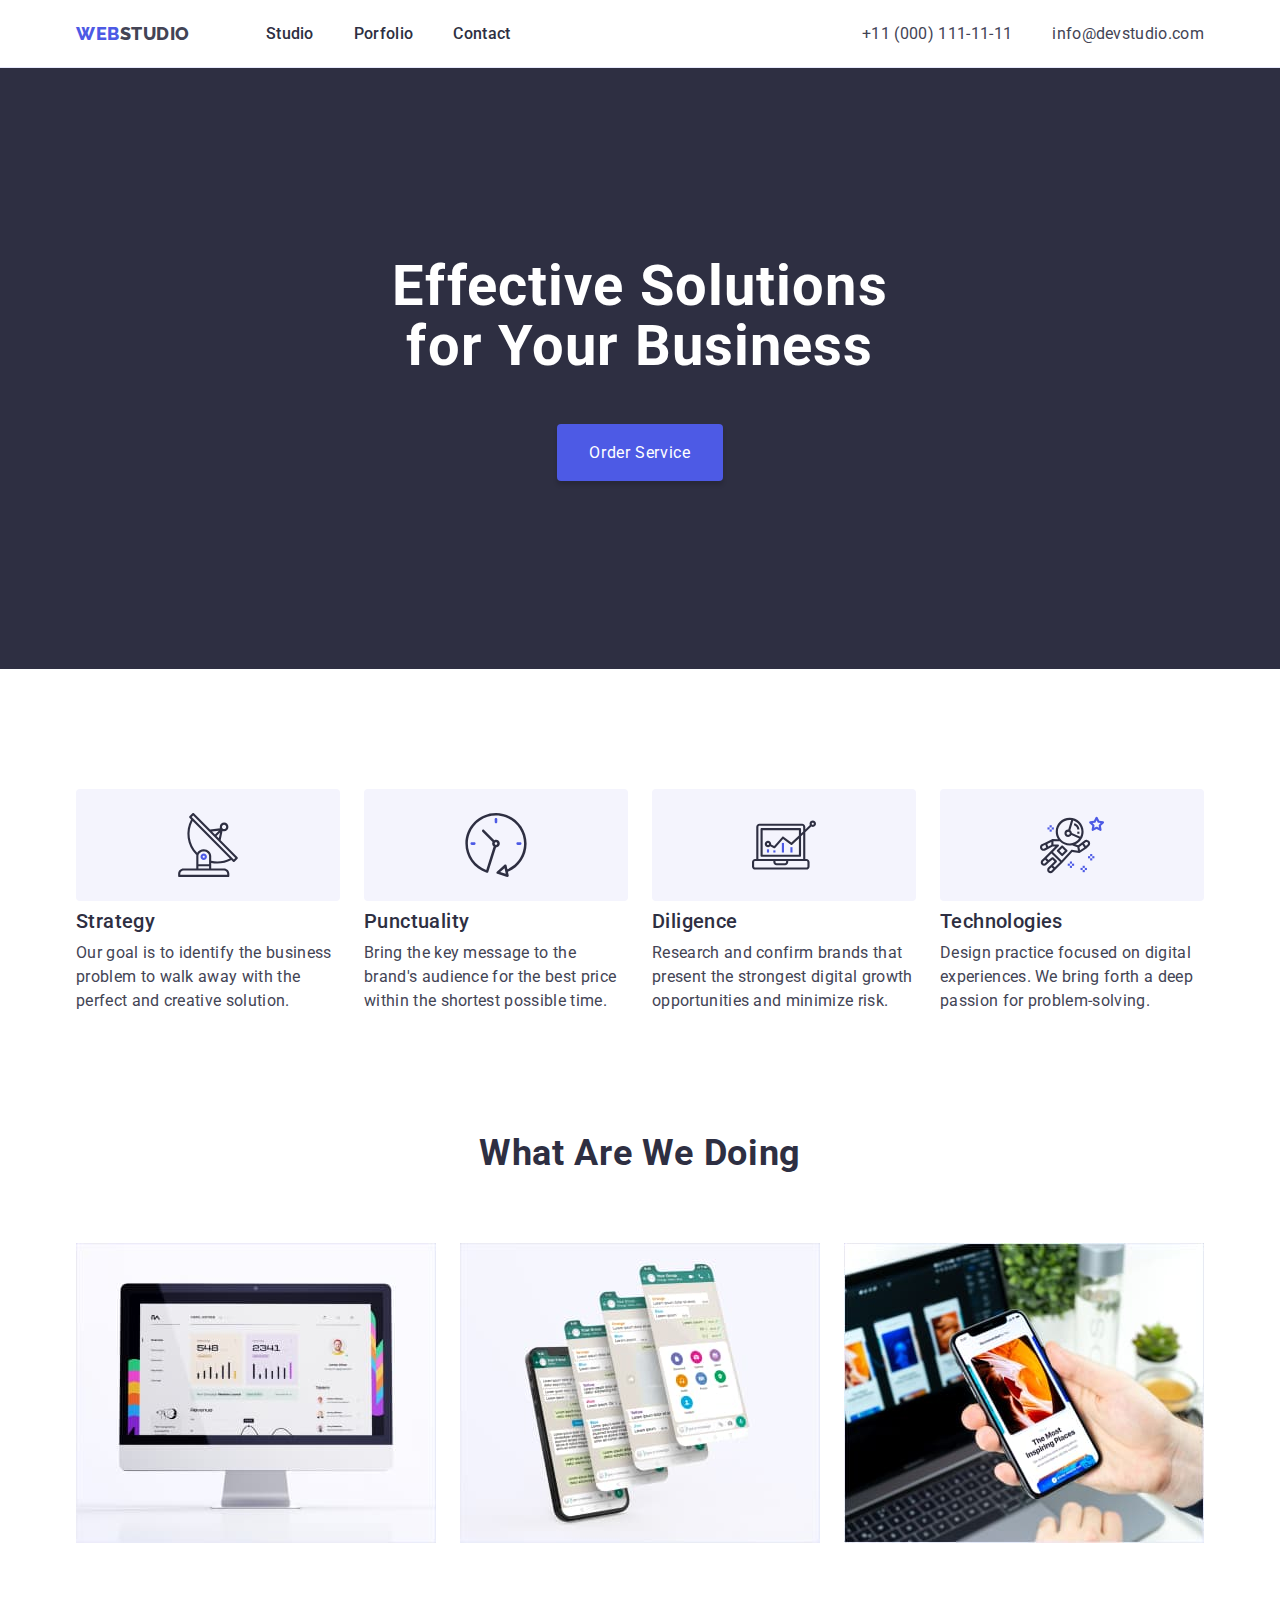
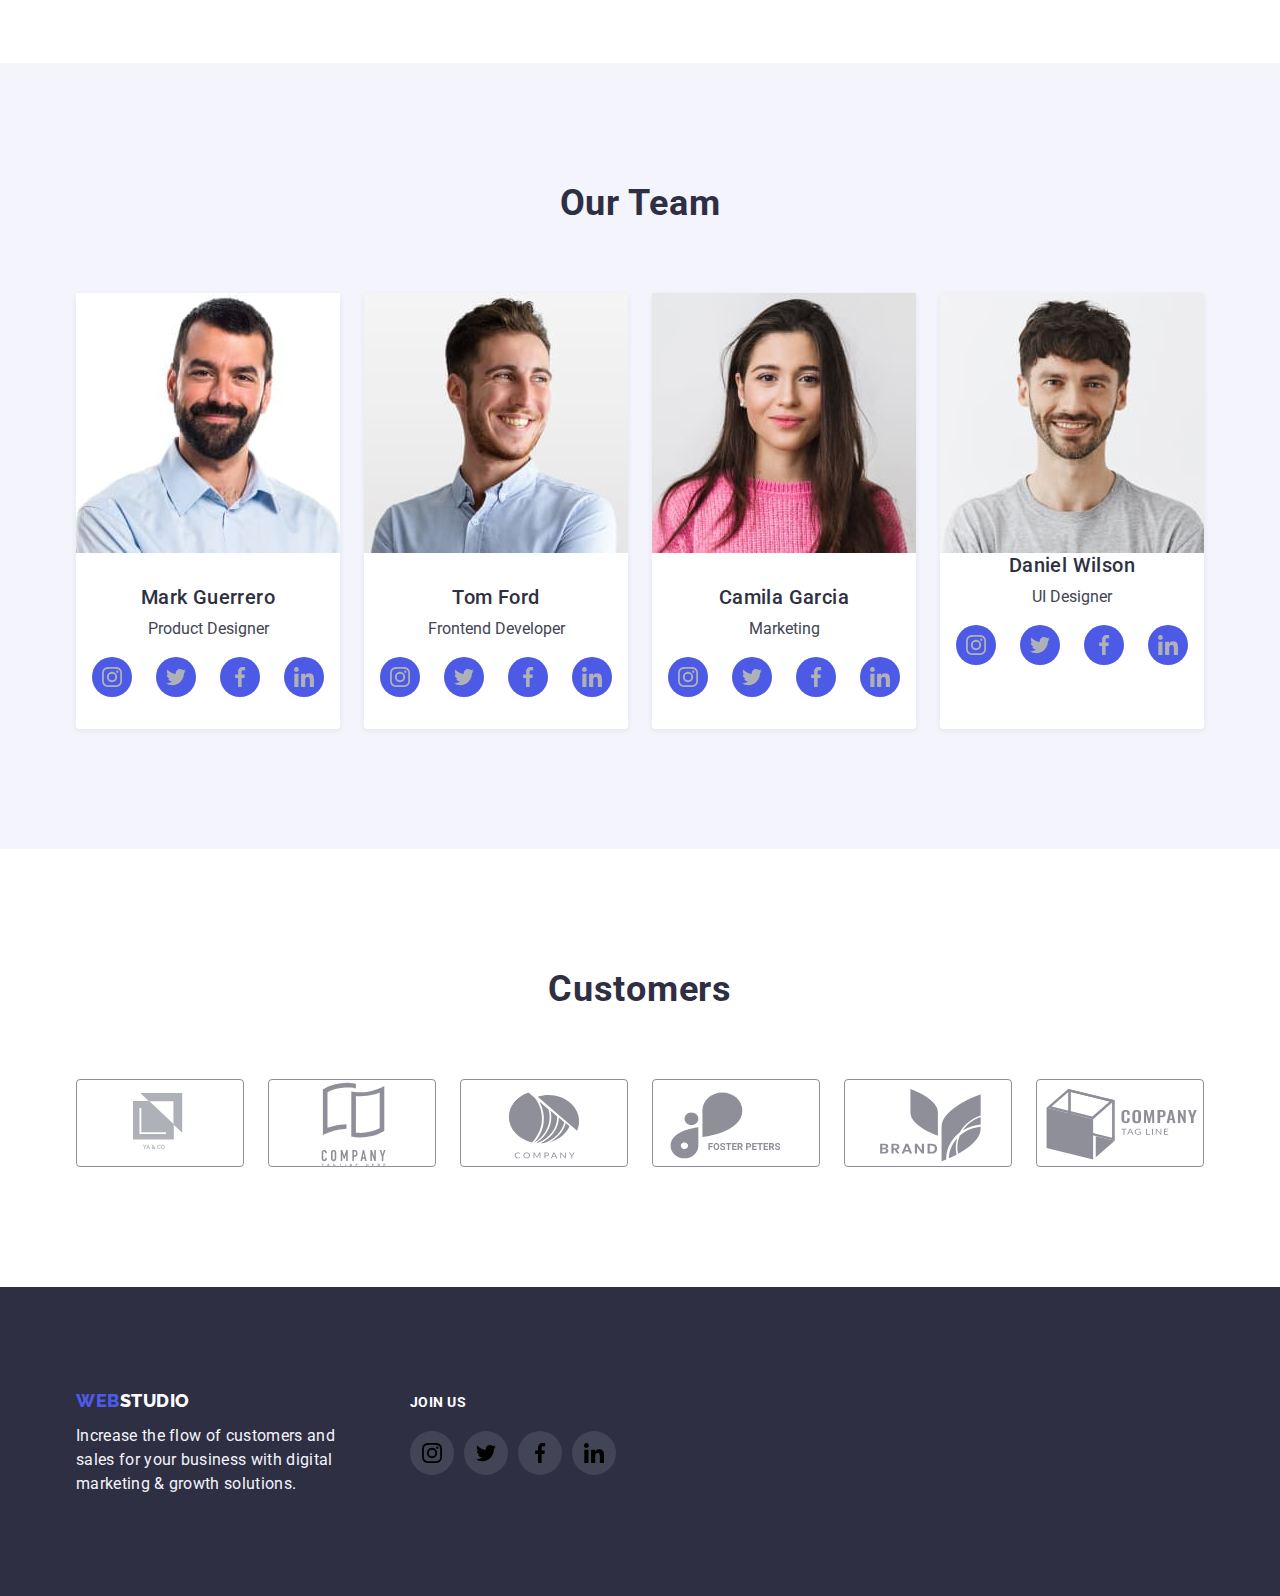
==== commit 73725cef: "Initial out put" ====
--- a/index.html
+++ b/index.html
@@ -51,18 +51,30 @@
         <div class="container">
           <ul class="feature-list">
             <li class="feature-item">
+              <div class="feature-icon-box">
+                <img class="feature-icon" src="images/feature-strategy.svg" alt="Strategy">
+              </div>
               <h3 class="feature-title">Strategy</h3>
               <p class="feature-decription">Our goal is to identify the business problem to walk away with the perfect and creative solution.</p>
             </li>
             <li class="feature-item">
+              <div class="feature-icon-box">
+                <img class="feature-icon" src="images/feature-punctuality.svg" alt="Punctuality">
+              </div>
               <h3 class="feature-title">Punctuality</h3>
               <p class="feature-decription">Bring the key message to the brand's audience for the best price within the shortest possible time.</p>
             </li>
             <li class="feature-item">
+              <div class="feature-icon-box">
+                <img class="feature-icon" src="images/feature-diligence.svg" alt="Diligence">
+              </div>
               <h3 class="feature-title">Diligence</h3>
               <p class="feature-decription">Research and confirm brands that present the strongest digital growth opportunities and minimize risk.</p>
             </li>
             <li class="feature-item">
+              <div class="feature-icon-box">
+                <img class="feature-icon" src="images/feature-technologies.svg" alt="Technologies">
+              </div>
               <h3 class="feature-title">Technologies</h3>
               <p class="feature-decription">Design practice focused on digital experiences. We bring forth a deep passion for problem-solving.</p>
             </li>
@@ -96,6 +108,36 @@
               <div class="member-details">
                 <h3 class="member-name">Mark Guerrero</h3>
                 <p class="member-position">Product Designer</p>
+                <ul class="social-list">
+                  <li class="social-list-item">
+                    <a class="social-list-link" href=""> 
+                      <svg class="social-icon" width="20" height="20">
+                          <use href="images/icon.svg#icon-instagram"></use>
+                      </svg>    
+                    </a>
+                  </li>
+                  <li class="social-list-item">
+                    <a class="social-list-link" href=""> 
+                      <svg class="social-icon" width="20" height="20">
+                          <use href="images/icon.svg#icon-twitter"></use>
+                      </svg>    
+                    </a>
+                  </li>
+                  <li class="social-list-item">
+                    <a class="social-list-link" href=""> 
+                      <svg class="social-icon" width="20" height="20">
+                          <use href="images/icon.svg#icon-facebook"></use>
+                      </svg>    
+                    </a>
+                  </li>
+                  <li class="social-list-item">
+                    <a class="social-list-link" href=""> 
+                      <svg class="social-icon" width="20" height="20">
+                          <use href="images/icon.svg#icon-linkedin"></use>
+                      </svg>    
+                    </a>
+                  </li>
+                </ul>
               </div>
             </li>
             <li class="team-list-item">
@@ -103,6 +145,36 @@
               <div class="member-details">
                 <h3 class="member-name">Tom Ford</h3>
                 <p class="member-position">Frontend Developer</p>
+                <ul class="social-list">
+                  <li class="social-list-item">
+                    <a class="social-list-link" href=""> 
+                      <svg class="social-icon" width="20" height="20">
+                          <use href="images/icon.svg#icon-instagram"></use>
+                      </svg>    
+                    </a>
+                  </li>
+                  <li class="social-list-item">
+                    <a class="social-list-link" href=""> 
+                      <svg class="social-icon" width="20" height="20">
+                          <use href="images/icon.svg#icon-twitter"></use>
+                      </svg>    
+                    </a>
+                  </li>
+                  <li class="social-list-item">
+                    <a class="social-list-link" href=""> 
+                      <svg class="social-icon" width="20" height="20">
+                          <use href="images/icon.svg#icon-facebook"></use>
+                      </svg>    
+                    </a>
+                  </li>
+                  <li class="social-list-item">
+                    <a class="social-list-link" href=""> 
+                      <svg class="social-icon" width="20" height="20">
+                          <use href="images/icon.svg#icon-linkedin"></use>
+                      </svg>    
+                    </a>
+                  </li>
+                </ul>
               </div>
             </li>
             <li class="team-list-item">
@@ -110,26 +182,149 @@
               <div class="member-details">
                 <h3 class="member-name">Camila Garcia</h3>
                 <p class="member-position"></p>Marketing</p>
+                <ul class="social-list">
+                  <li class="social-list-item">
+                    <a class="social-list-link" href=""> 
+                      <svg class="social-icon" width="20" height="20">
+                          <use href="images/icon.svg#icon-instagram"></use>
+                      </svg>    
+                    </a>
+                  </li>
+                  <li class="social-list-item">
+                    <a class="social-list-link" href=""> 
+                      <svg class="social-icon" width="20" height="20">
+                          <use href="images/icon.svg#icon-twitter"></use>
+                      </svg>    
+                    </a>
+                  </li>
+                  <li class="social-list-item">
+                    <a class="social-list-link" href=""> 
+                      <svg class="social-icon" width="20" height="20">
+                          <use href="images/icon.svg#icon-facebook"></use>
+                      </svg>    
+                    </a>
+                  </li>
+                  <li class="social-list-item">
+                    <a class="social-list-link" href=""> 
+                      <svg class="social-icon" width="20" height="20">
+                          <use href="images/icon.svg#icon-linkedin"></use>
+                      </svg>    
+                    </a>
+                  </li>
+                </ul>
               </div>
             </li>
             <li class="team-list-item">
               <img src="images/daniel-wilson.jpg" alt="Daniel Wilson" width="264" height="260">
-              <div class="member-details">
+              <div class="member">
                 <h3 class="member-name">Daniel Wilson</h3>
                 <p class="member-position">UI Designer</p>
+                <ul class="social-list">
+                  <li class="social-list-item">
+                    <a class="social-list-link" href=""> 
+                      <svg class="social-icon" width="20" height="20">
+                          <use href="images/icon.svg#icon-instagram"></use>
+                      </svg>    
+                    </a>
+                  </li>
+                  <li class="social-list-item">
+                    <a class="social-list-link" href=""> 
+                      <svg class="social-icon" width="20" height="20">
+                          <use href="images/icon.svg#icon-twitter"></use>
+                      </svg>    
+                    </a>
+                  </li>
+                  <li class="social-list-item">
+                    <a class="social-list-link" href=""> 
+                      <svg class="social-icon" width="20" height="20">
+                          <use href="images/icon.svg#icon-facebook"></use>
+                      </svg>    
+                    </a>
+                  </li>
+                  <li class="social-list-item">
+                    <a class="social-list-link" href=""> 
+                      <svg class="social-icon" width="20" height="20">
+                          <use href="images/icon.svg#icon-linkedin"></use>
+                      </svg>    
+                    </a>
+                  </li>
+                </ul>
               </div>
             </li>
           </ul>
+        </div>
+      </section>
+  
+      <section class="customer">
+        <div class="container">
+          <h2 class="customer-title">Customers</h2>
+          <ul class="customer-list">
+            <li class="customer-list-item">
+              <svg class="customer-logo">
+                <use href="images/icon.svg#icon-customer-1"></use>
+              </svg>
+            </li>
+            <li class="customer-list-item">
+              <img src="images/customer-logo-2.svg" width="104" height="56">
+            </li>
+            <li class="customer-list-item">
+              <img src="images/customer-logo-3.svg" width="104" height="56">
+            </li>
+            <li class="customer-list-item">
+              <img src="images/customer-logo-4.svg" width="104" height="56">
+            </li>
+            <li class="customer-list-item">
+              <img src="images/customer-logo-5.svg" width="104" height="56">
+            </li>
+            <li class="customer-list-item">
+              <img src="images/customer-logo-6.svg" width="104" height="56">
+            </li>
+          </ul>
+
         </div>
       </section>
     </main>  
 
     <footer class="footer">
-      <div class="container">
+      <div class="container footer-container">
         <div class="widget">
           <a href="index.html" class="widget-logo">Web<span class="logo-white">Studio</span></a>
           <p class="widget-description">Increase the flow of customers and sales for your business with digital marketing & growth solutions.</p>
         </div>
+        
+        <div class="join-social">
+          <h2 class="join-title">Join Us</h2>
+          <ul class="join-social-list list">
+              <li class="join-social-list-item">
+                  <a class="join-social-list-link" href=""> 
+                  <svg class="join-social-icon" width="20" height="20">
+                      <use href="images/icon.svg#icon-instagram"></use>
+                  </svg>    
+                  </a>
+              </li>
+              <li class="join-social-list-item">
+                  <a class="join-social-list-link" href=""> 
+                  <svg class="join-social-icon" width="20" height="20">
+                      <use href="images/icon.svg#icon-twitter"></use>
+                  </svg>    
+                  </a>
+              </li>
+              <li class="join-social-list-item">
+                  <a class="join-social-list-link" href=""> 
+                  <svg class="join-social-icon" width="20" height="20">
+                      <use href="images/icon.svg#icon-facebook"></use>
+                  </svg>    
+                  </a>
+              </li>
+              <li class="join-social-list-item">
+                  <a class="join-social-list-link" href=""> 
+                  <svg class="join-social-icon" width="20" height="20" >
+                      <use href="images/icon.svg#icon-linkedin"></use>
+                  </svg>    
+                  </a>
+              </li>
+          </ul>  
+      </div>
       </div>
     </footer>
   </body>
--- a/css/style.css
+++ b/css/style.css
@@ -166,8 +166,22 @@
   gap: 24px;
 }
 
+.feature-icon-box {
+  width: 264px;
+  height: 112px;
+  border-radius: 4px;
+  background: var(--cloud);
+  display: flex;
+  align-items: center;
+  justify-content: center;
+}
+.feature-icon{
+  width: 64px;
+  height: 64px;
+}
+
 .feature-title {
-  margin-bottom: 8px;
+  margin: 8px 0;
   color: var(--navyblue);
   font-size: 20px;
   font-weight: 500;
@@ -253,6 +267,65 @@
   font-weight: 400;
   line-height: 1.5; 
   letter-spacing: 0.32px;
+}
+.social-list {
+  display: flex;
+  justify-content: center;
+  margin-top: 16px;
+  gap: 24px;
+}
+.social-list-link {
+  display: flex;
+  align-items: center;
+  justify-content: center;
+  width: 40px;
+  height: 40px;
+  border-radius: 50%;
+  background-color: var(--iris);
+}
+.social-list-link:hover {
+  background-color: var(--ocean);
+}
+.social-icon {
+  fill: #AFB1B8;
+}
+/* Customer */
+
+.customer {
+  padding: 120px 0;
+}
+
+.customer-list {
+  display: flex;
+  gap: 24px;
+}
+
+.customer-title{
+  margin: 0 0 70px;
+  color: var(--navyblue);
+  font-size: 36px;
+  font-weight: 700;
+  line-height: 1.1111;
+  letter-spacing: 0.72px;
+  text-transform: capitalize;
+  text-align: center;
+}
+
+.customer-list-item{
+  width: 168px;
+  height: 88px;
+  border-radius: 4px;
+  border: 1px solid var(--lightslate);
+  display: flex;
+  align-items: center;
+  justify-content: center;
+}
+
+.customer-logo {
+  width: 106px;
+  height: 60px;
+  background-size: contain;
+  fill: #AFB1B8;
 }
 
 /* portfolio Page */
@@ -336,6 +409,11 @@
   color: var(--white);
 }
 
+.footer-container{
+  display: flex;
+  align-items: baseline;
+}
+
 .widget {
   max-width: 264px;
 }
@@ -357,4 +435,48 @@
 }
 .logo-white {
   color: var(--white);
+}
+
+/* Join us */
+
+.join-social {
+  margin-left: 70px;
+}
+
+.join-title {
+  font-weight: bold;
+  font-size: 14px;
+  line-height: 1.14;
+  letter-spacing: 0.03em;
+  text-transform: uppercase;
+  color: #FFFFFF;
+  margin-bottom: 20px;
+}
+
+.join-social-list-link {
+  display: flex;
+  align-items: center;
+  justify-content: center;
+  width: 44px;
+  height: 44px;
+  border-radius: 50%;
+  background: rgba(255, 255, 255, 0.1);
+}
+
+.join-social-list {
+  display: flex;
+  justify-content: center;
+}
+
+.join-social-list-icon {
+  fill: #FFFFFF
+}
+
+.join-social-list-link:hover,
+.join-social-list-link:focus {
+  background-color: var(--green);
+}
+
+.join-social-list-item:not(:last-child) {
+  margin-right: 10px;
 }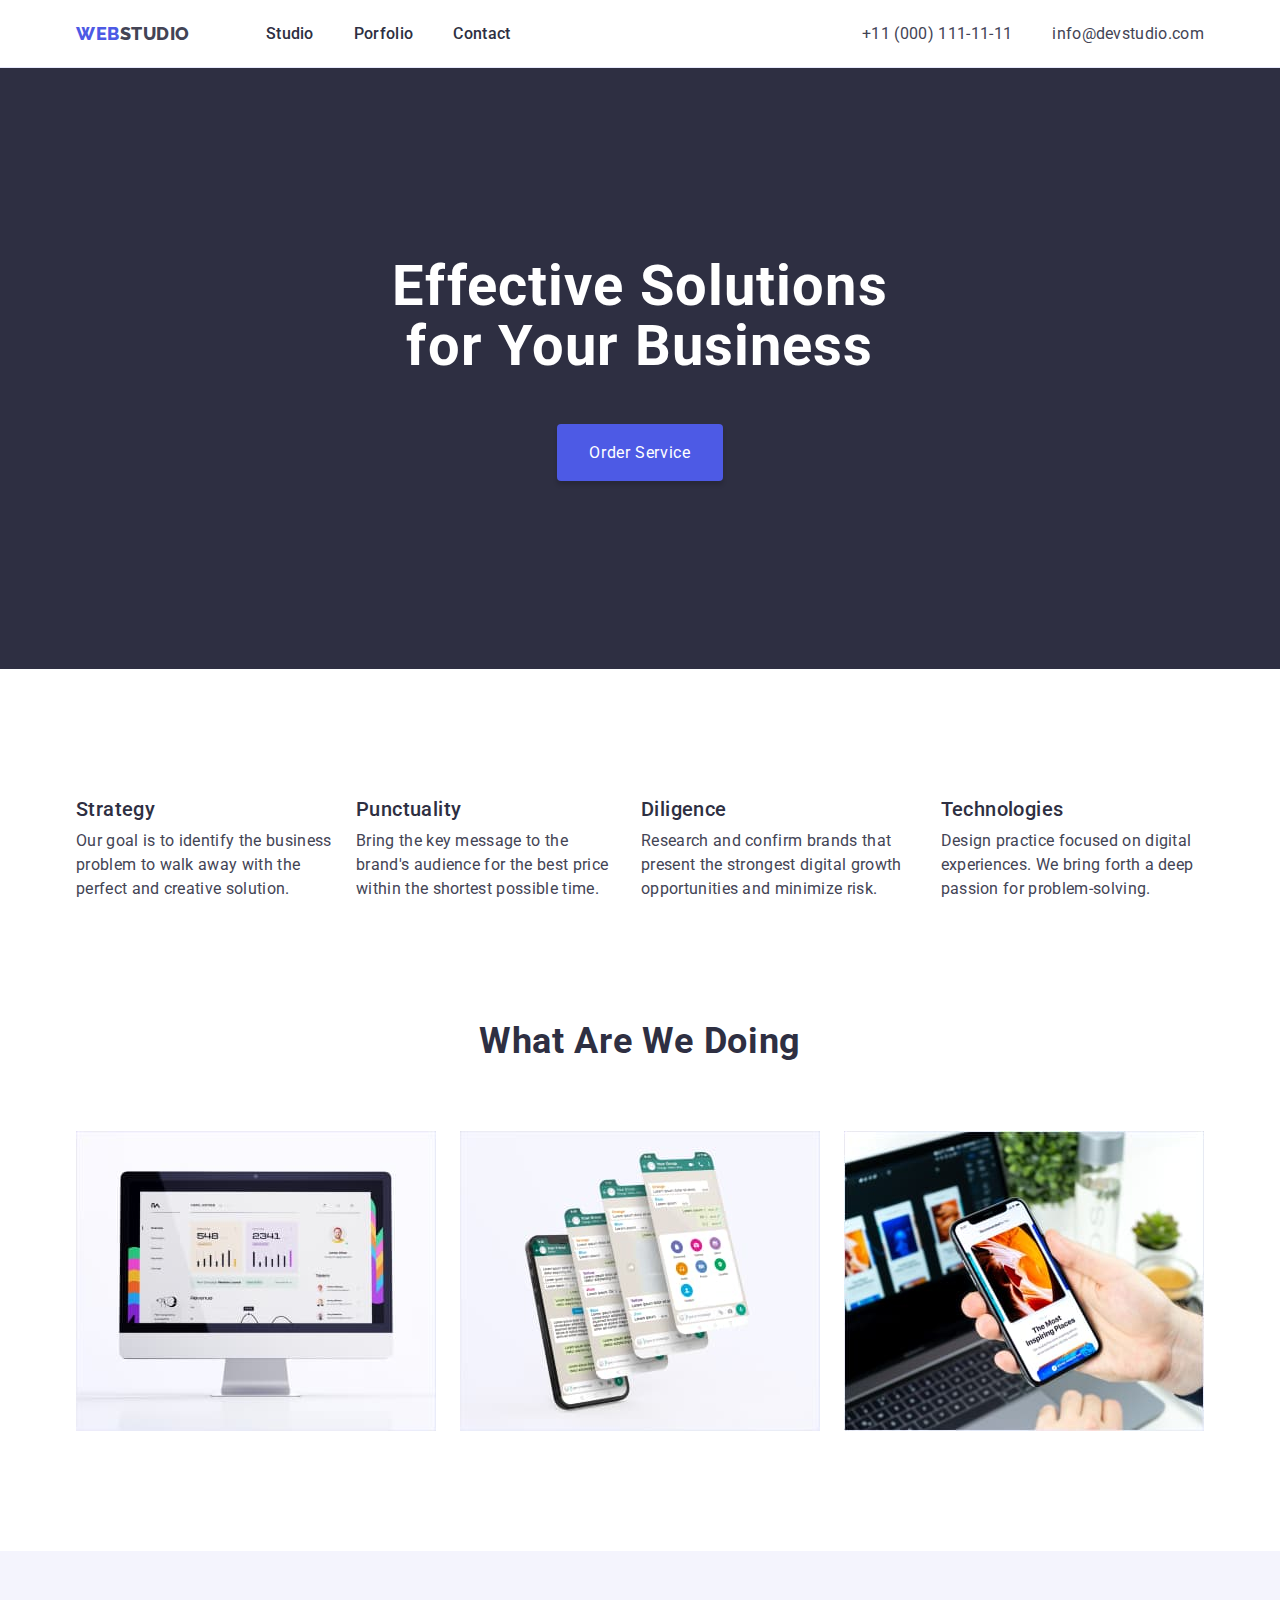
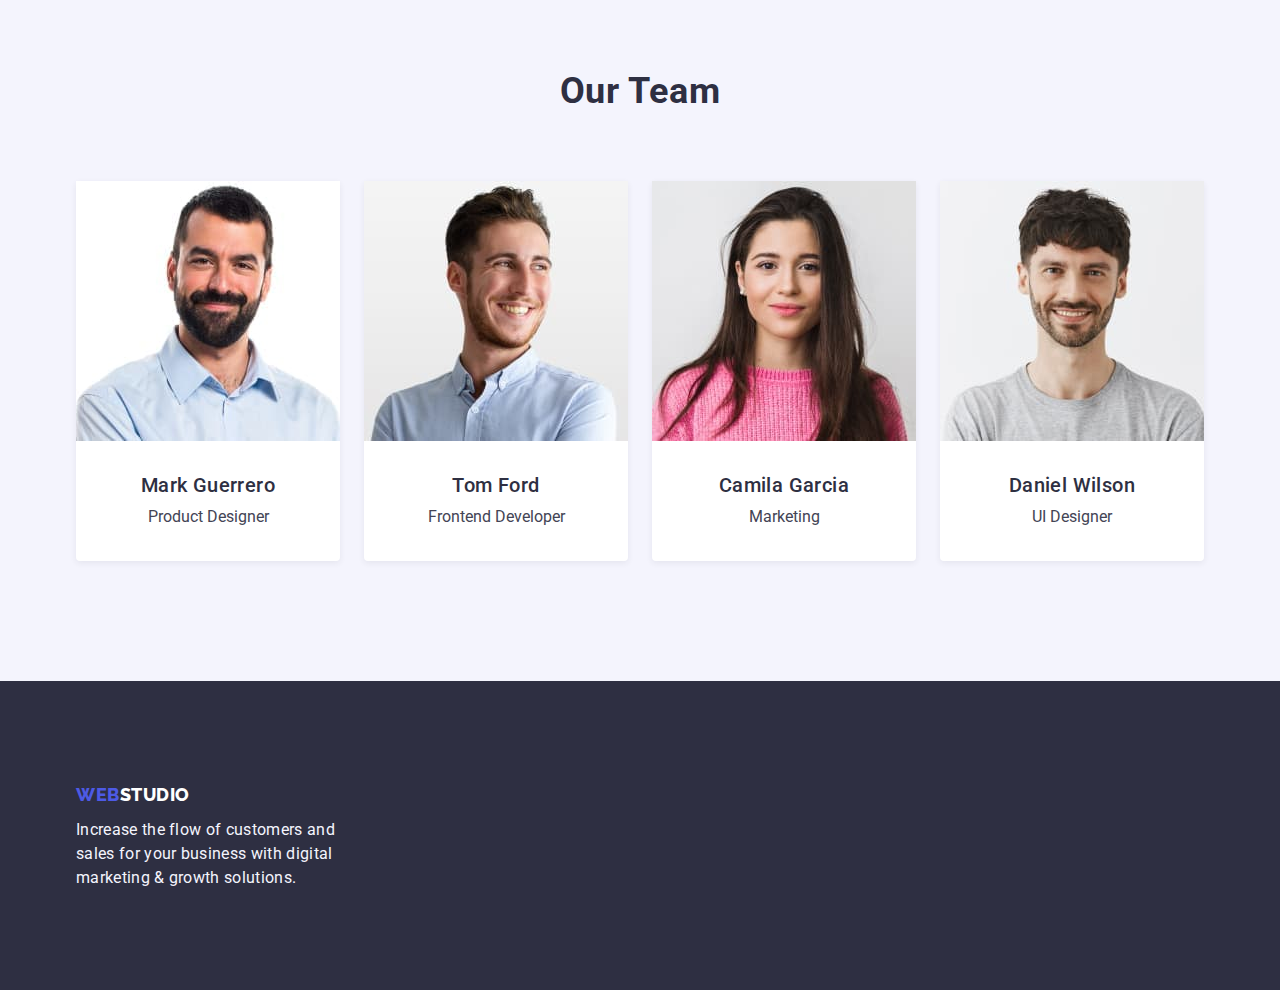
==== commit 3e068abf: "Title update" ====
--- a/index.html
+++ b/index.html
@@ -4,7 +4,7 @@
     <meta charset="UTF-8">
     <meta name="viewport" content="width=device-width, initial-scale=1.0">
     <meta http-equiv="x-ua-compatible" content="ie=edge">
-    <title>Web Studio</title>
+    <title>Homework 03</title>
     <link rel="stylesheet" href="css/style.css">
     <link rel="preconnect" href="https://fonts.googleapis.com">
     <link rel="preconnect" href="https://fonts.gstatic.com" crossorigin>
@@ -51,30 +51,18 @@
         <div class="container">
           <ul class="feature-list">
             <li class="feature-item">
-              <div class="feature-icon-box">
-                <img class="feature-icon" src="images/feature-strategy.svg" alt="Strategy">
-              </div>
               <h3 class="feature-title">Strategy</h3>
               <p class="feature-decription">Our goal is to identify the business problem to walk away with the perfect and creative solution.</p>
             </li>
             <li class="feature-item">
-              <div class="feature-icon-box">
-                <img class="feature-icon" src="images/feature-punctuality.svg" alt="Punctuality">
-              </div>
               <h3 class="feature-title">Punctuality</h3>
               <p class="feature-decription">Bring the key message to the brand's audience for the best price within the shortest possible time.</p>
             </li>
             <li class="feature-item">
-              <div class="feature-icon-box">
-                <img class="feature-icon" src="images/feature-diligence.svg" alt="Diligence">
-              </div>
               <h3 class="feature-title">Diligence</h3>
               <p class="feature-decription">Research and confirm brands that present the strongest digital growth opportunities and minimize risk.</p>
             </li>
             <li class="feature-item">
-              <div class="feature-icon-box">
-                <img class="feature-icon" src="images/feature-technologies.svg" alt="Technologies">
-              </div>
               <h3 class="feature-title">Technologies</h3>
               <p class="feature-decription">Design practice focused on digital experiences. We bring forth a deep passion for problem-solving.</p>
             </li>
@@ -108,36 +96,6 @@
               <div class="member-details">
                 <h3 class="member-name">Mark Guerrero</h3>
                 <p class="member-position">Product Designer</p>
-                <ul class="social-list">
-                  <li class="social-list-item">
-                    <a class="social-list-link" href=""> 
-                      <svg class="social-icon" width="20" height="20">
-                          <use href="images/icon.svg#icon-instagram"></use>
-                      </svg>    
-                    </a>
-                  </li>
-                  <li class="social-list-item">
-                    <a class="social-list-link" href=""> 
-                      <svg class="social-icon" width="20" height="20">
-                          <use href="images/icon.svg#icon-twitter"></use>
-                      </svg>    
-                    </a>
-                  </li>
-                  <li class="social-list-item">
-                    <a class="social-list-link" href=""> 
-                      <svg class="social-icon" width="20" height="20">
-                          <use href="images/icon.svg#icon-facebook"></use>
-                      </svg>    
-                    </a>
-                  </li>
-                  <li class="social-list-item">
-                    <a class="social-list-link" href=""> 
-                      <svg class="social-icon" width="20" height="20">
-                          <use href="images/icon.svg#icon-linkedin"></use>
-                      </svg>    
-                    </a>
-                  </li>
-                </ul>
               </div>
             </li>
             <li class="team-list-item">
@@ -145,36 +103,6 @@
               <div class="member-details">
                 <h3 class="member-name">Tom Ford</h3>
                 <p class="member-position">Frontend Developer</p>
-                <ul class="social-list">
-                  <li class="social-list-item">
-                    <a class="social-list-link" href=""> 
-                      <svg class="social-icon" width="20" height="20">
-                          <use href="images/icon.svg#icon-instagram"></use>
-                      </svg>    
-                    </a>
-                  </li>
-                  <li class="social-list-item">
-                    <a class="social-list-link" href=""> 
-                      <svg class="social-icon" width="20" height="20">
-                          <use href="images/icon.svg#icon-twitter"></use>
-                      </svg>    
-                    </a>
-                  </li>
-                  <li class="social-list-item">
-                    <a class="social-list-link" href=""> 
-                      <svg class="social-icon" width="20" height="20">
-                          <use href="images/icon.svg#icon-facebook"></use>
-                      </svg>    
-                    </a>
-                  </li>
-                  <li class="social-list-item">
-                    <a class="social-list-link" href=""> 
-                      <svg class="social-icon" width="20" height="20">
-                          <use href="images/icon.svg#icon-linkedin"></use>
-                      </svg>    
-                    </a>
-                  </li>
-                </ul>
               </div>
             </li>
             <li class="team-list-item">
@@ -182,149 +110,26 @@
               <div class="member-details">
                 <h3 class="member-name">Camila Garcia</h3>
                 <p class="member-position"></p>Marketing</p>
-                <ul class="social-list">
-                  <li class="social-list-item">
-                    <a class="social-list-link" href=""> 
-                      <svg class="social-icon" width="20" height="20">
-                          <use href="images/icon.svg#icon-instagram"></use>
-                      </svg>    
-                    </a>
-                  </li>
-                  <li class="social-list-item">
-                    <a class="social-list-link" href=""> 
-                      <svg class="social-icon" width="20" height="20">
-                          <use href="images/icon.svg#icon-twitter"></use>
-                      </svg>    
-                    </a>
-                  </li>
-                  <li class="social-list-item">
-                    <a class="social-list-link" href=""> 
-                      <svg class="social-icon" width="20" height="20">
-                          <use href="images/icon.svg#icon-facebook"></use>
-                      </svg>    
-                    </a>
-                  </li>
-                  <li class="social-list-item">
-                    <a class="social-list-link" href=""> 
-                      <svg class="social-icon" width="20" height="20">
-                          <use href="images/icon.svg#icon-linkedin"></use>
-                      </svg>    
-                    </a>
-                  </li>
-                </ul>
               </div>
             </li>
             <li class="team-list-item">
               <img src="images/daniel-wilson.jpg" alt="Daniel Wilson" width="264" height="260">
-              <div class="member">
+              <div class="member-details">
                 <h3 class="member-name">Daniel Wilson</h3>
                 <p class="member-position">UI Designer</p>
-                <ul class="social-list">
-                  <li class="social-list-item">
-                    <a class="social-list-link" href=""> 
-                      <svg class="social-icon" width="20" height="20">
-                          <use href="images/icon.svg#icon-instagram"></use>
-                      </svg>    
-                    </a>
-                  </li>
-                  <li class="social-list-item">
-                    <a class="social-list-link" href=""> 
-                      <svg class="social-icon" width="20" height="20">
-                          <use href="images/icon.svg#icon-twitter"></use>
-                      </svg>    
-                    </a>
-                  </li>
-                  <li class="social-list-item">
-                    <a class="social-list-link" href=""> 
-                      <svg class="social-icon" width="20" height="20">
-                          <use href="images/icon.svg#icon-facebook"></use>
-                      </svg>    
-                    </a>
-                  </li>
-                  <li class="social-list-item">
-                    <a class="social-list-link" href=""> 
-                      <svg class="social-icon" width="20" height="20">
-                          <use href="images/icon.svg#icon-linkedin"></use>
-                      </svg>    
-                    </a>
-                  </li>
-                </ul>
               </div>
             </li>
           </ul>
         </div>
       </section>
-  
-      <section class="customer">
-        <div class="container">
-          <h2 class="customer-title">Customers</h2>
-          <ul class="customer-list">
-            <li class="customer-list-item">
-              <svg class="customer-logo">
-                <use href="images/icon.svg#icon-customer-1"></use>
-              </svg>
-            </li>
-            <li class="customer-list-item">
-              <img src="images/customer-logo-2.svg" width="104" height="56">
-            </li>
-            <li class="customer-list-item">
-              <img src="images/customer-logo-3.svg" width="104" height="56">
-            </li>
-            <li class="customer-list-item">
-              <img src="images/customer-logo-4.svg" width="104" height="56">
-            </li>
-            <li class="customer-list-item">
-              <img src="images/customer-logo-5.svg" width="104" height="56">
-            </li>
-            <li class="customer-list-item">
-              <img src="images/customer-logo-6.svg" width="104" height="56">
-            </li>
-          </ul>
-
-        </div>
-      </section>
     </main>  
 
     <footer class="footer">
-      <div class="container footer-container">
+      <div class="container">
         <div class="widget">
           <a href="index.html" class="widget-logo">Web<span class="logo-white">Studio</span></a>
           <p class="widget-description">Increase the flow of customers and sales for your business with digital marketing & growth solutions.</p>
         </div>
-        
-        <div class="join-social">
-          <h2 class="join-title">Join Us</h2>
-          <ul class="join-social-list list">
-              <li class="join-social-list-item">
-                  <a class="join-social-list-link" href=""> 
-                  <svg class="join-social-icon" width="20" height="20">
-                      <use href="images/icon.svg#icon-instagram"></use>
-                  </svg>    
-                  </a>
-              </li>
-              <li class="join-social-list-item">
-                  <a class="join-social-list-link" href=""> 
-                  <svg class="join-social-icon" width="20" height="20">
-                      <use href="images/icon.svg#icon-twitter"></use>
-                  </svg>    
-                  </a>
-              </li>
-              <li class="join-social-list-item">
-                  <a class="join-social-list-link" href=""> 
-                  <svg class="join-social-icon" width="20" height="20">
-                      <use href="images/icon.svg#icon-facebook"></use>
-                  </svg>    
-                  </a>
-              </li>
-              <li class="join-social-list-item">
-                  <a class="join-social-list-link" href=""> 
-                  <svg class="join-social-icon" width="20" height="20" >
-                      <use href="images/icon.svg#icon-linkedin"></use>
-                  </svg>    
-                  </a>
-              </li>
-          </ul>  
-      </div>
       </div>
     </footer>
   </body>
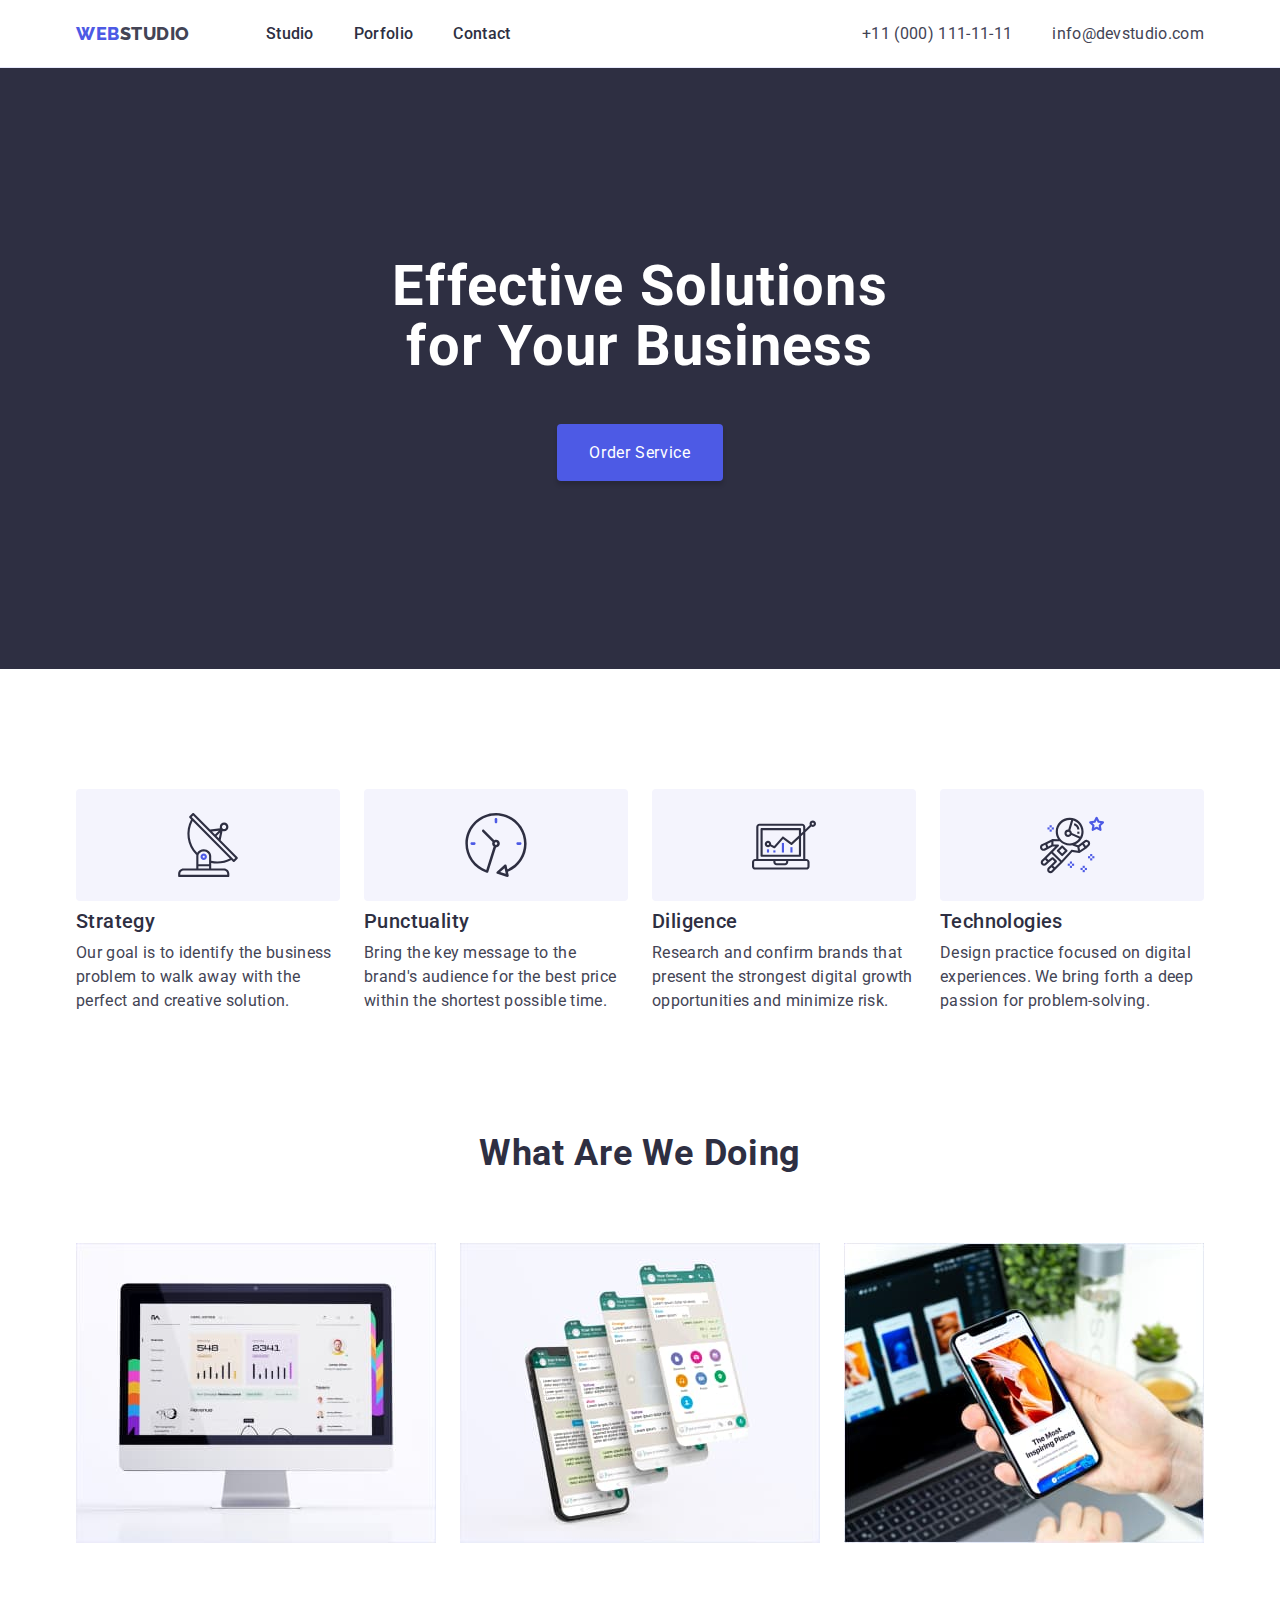
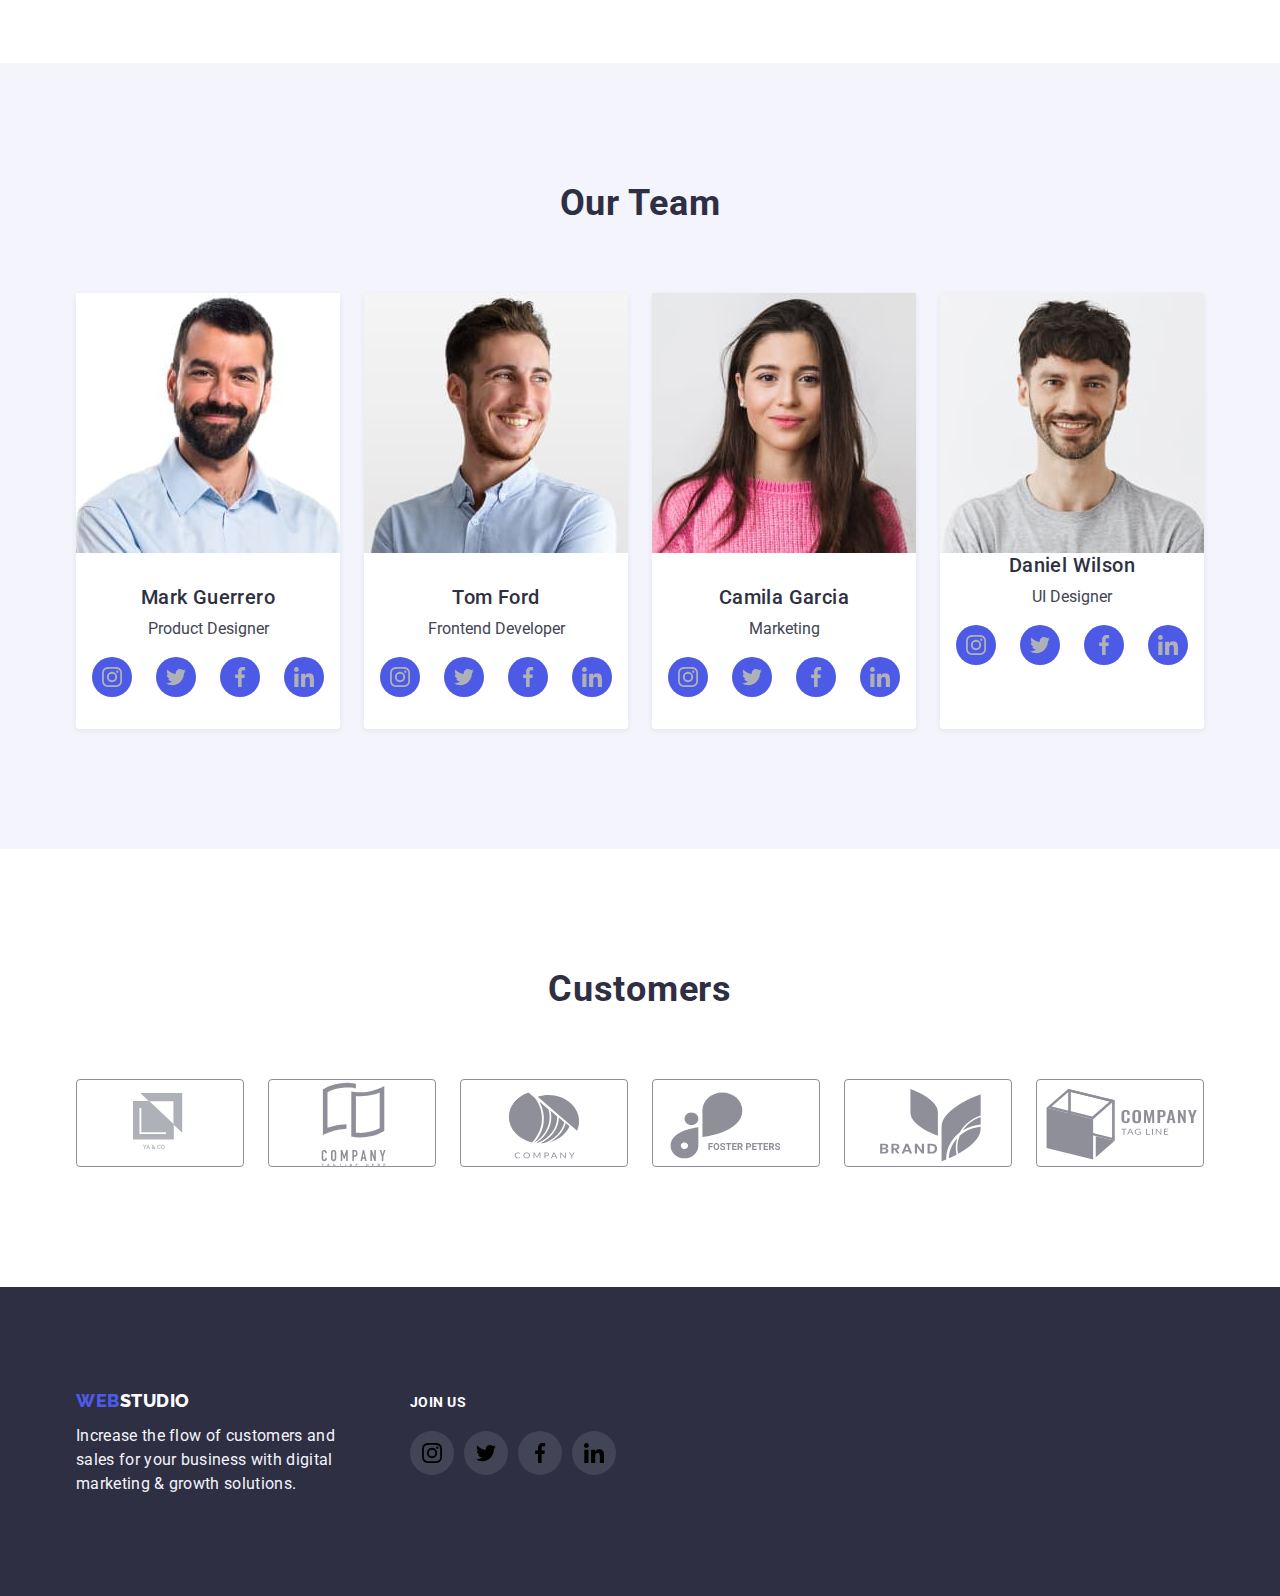
==== commit ddcf5d55: "Merge branch 'main' of https://github.com/cheedars/goit-markup-hw-03" ====
--- a/index.html
+++ b/index.html
@@ -51,18 +51,30 @@
         <div class="container">
           <ul class="feature-list">
             <li class="feature-item">
+              <div class="feature-icon-box">
+                <img class="feature-icon" src="images/feature-strategy.svg" alt="Strategy">
+              </div>
               <h3 class="feature-title">Strategy</h3>
               <p class="feature-decription">Our goal is to identify the business problem to walk away with the perfect and creative solution.</p>
             </li>
             <li class="feature-item">
+              <div class="feature-icon-box">
+                <img class="feature-icon" src="images/feature-punctuality.svg" alt="Punctuality">
+              </div>
               <h3 class="feature-title">Punctuality</h3>
               <p class="feature-decription">Bring the key message to the brand's audience for the best price within the shortest possible time.</p>
             </li>
             <li class="feature-item">
+              <div class="feature-icon-box">
+                <img class="feature-icon" src="images/feature-diligence.svg" alt="Diligence">
+              </div>
               <h3 class="feature-title">Diligence</h3>
               <p class="feature-decription">Research and confirm brands that present the strongest digital growth opportunities and minimize risk.</p>
             </li>
             <li class="feature-item">
+              <div class="feature-icon-box">
+                <img class="feature-icon" src="images/feature-technologies.svg" alt="Technologies">
+              </div>
               <h3 class="feature-title">Technologies</h3>
               <p class="feature-decription">Design practice focused on digital experiences. We bring forth a deep passion for problem-solving.</p>
             </li>
@@ -96,6 +108,36 @@
               <div class="member-details">
                 <h3 class="member-name">Mark Guerrero</h3>
                 <p class="member-position">Product Designer</p>
+                <ul class="social-list">
+                  <li class="social-list-item">
+                    <a class="social-list-link" href=""> 
+                      <svg class="social-icon" width="20" height="20">
+                          <use href="images/icon.svg#icon-instagram"></use>
+                      </svg>    
+                    </a>
+                  </li>
+                  <li class="social-list-item">
+                    <a class="social-list-link" href=""> 
+                      <svg class="social-icon" width="20" height="20">
+                          <use href="images/icon.svg#icon-twitter"></use>
+                      </svg>    
+                    </a>
+                  </li>
+                  <li class="social-list-item">
+                    <a class="social-list-link" href=""> 
+                      <svg class="social-icon" width="20" height="20">
+                          <use href="images/icon.svg#icon-facebook"></use>
+                      </svg>    
+                    </a>
+                  </li>
+                  <li class="social-list-item">
+                    <a class="social-list-link" href=""> 
+                      <svg class="social-icon" width="20" height="20">
+                          <use href="images/icon.svg#icon-linkedin"></use>
+                      </svg>    
+                    </a>
+                  </li>
+                </ul>
               </div>
             </li>
             <li class="team-list-item">
@@ -103,6 +145,36 @@
               <div class="member-details">
                 <h3 class="member-name">Tom Ford</h3>
                 <p class="member-position">Frontend Developer</p>
+                <ul class="social-list">
+                  <li class="social-list-item">
+                    <a class="social-list-link" href=""> 
+                      <svg class="social-icon" width="20" height="20">
+                          <use href="images/icon.svg#icon-instagram"></use>
+                      </svg>    
+                    </a>
+                  </li>
+                  <li class="social-list-item">
+                    <a class="social-list-link" href=""> 
+                      <svg class="social-icon" width="20" height="20">
+                          <use href="images/icon.svg#icon-twitter"></use>
+                      </svg>    
+                    </a>
+                  </li>
+                  <li class="social-list-item">
+                    <a class="social-list-link" href=""> 
+                      <svg class="social-icon" width="20" height="20">
+                          <use href="images/icon.svg#icon-facebook"></use>
+                      </svg>    
+                    </a>
+                  </li>
+                  <li class="social-list-item">
+                    <a class="social-list-link" href=""> 
+                      <svg class="social-icon" width="20" height="20">
+                          <use href="images/icon.svg#icon-linkedin"></use>
+                      </svg>    
+                    </a>
+                  </li>
+                </ul>
               </div>
             </li>
             <li class="team-list-item">
@@ -110,26 +182,149 @@
               <div class="member-details">
                 <h3 class="member-name">Camila Garcia</h3>
                 <p class="member-position"></p>Marketing</p>
+                <ul class="social-list">
+                  <li class="social-list-item">
+                    <a class="social-list-link" href=""> 
+                      <svg class="social-icon" width="20" height="20">
+                          <use href="images/icon.svg#icon-instagram"></use>
+                      </svg>    
+                    </a>
+                  </li>
+                  <li class="social-list-item">
+                    <a class="social-list-link" href=""> 
+                      <svg class="social-icon" width="20" height="20">
+                          <use href="images/icon.svg#icon-twitter"></use>
+                      </svg>    
+                    </a>
+                  </li>
+                  <li class="social-list-item">
+                    <a class="social-list-link" href=""> 
+                      <svg class="social-icon" width="20" height="20">
+                          <use href="images/icon.svg#icon-facebook"></use>
+                      </svg>    
+                    </a>
+                  </li>
+                  <li class="social-list-item">
+                    <a class="social-list-link" href=""> 
+                      <svg class="social-icon" width="20" height="20">
+                          <use href="images/icon.svg#icon-linkedin"></use>
+                      </svg>    
+                    </a>
+                  </li>
+                </ul>
               </div>
             </li>
             <li class="team-list-item">
               <img src="images/daniel-wilson.jpg" alt="Daniel Wilson" width="264" height="260">
-              <div class="member-details">
+              <div class="member">
                 <h3 class="member-name">Daniel Wilson</h3>
                 <p class="member-position">UI Designer</p>
+                <ul class="social-list">
+                  <li class="social-list-item">
+                    <a class="social-list-link" href=""> 
+                      <svg class="social-icon" width="20" height="20">
+                          <use href="images/icon.svg#icon-instagram"></use>
+                      </svg>    
+                    </a>
+                  </li>
+                  <li class="social-list-item">
+                    <a class="social-list-link" href=""> 
+                      <svg class="social-icon" width="20" height="20">
+                          <use href="images/icon.svg#icon-twitter"></use>
+                      </svg>    
+                    </a>
+                  </li>
+                  <li class="social-list-item">
+                    <a class="social-list-link" href=""> 
+                      <svg class="social-icon" width="20" height="20">
+                          <use href="images/icon.svg#icon-facebook"></use>
+                      </svg>    
+                    </a>
+                  </li>
+                  <li class="social-list-item">
+                    <a class="social-list-link" href=""> 
+                      <svg class="social-icon" width="20" height="20">
+                          <use href="images/icon.svg#icon-linkedin"></use>
+                      </svg>    
+                    </a>
+                  </li>
+                </ul>
               </div>
             </li>
           </ul>
+        </div>
+      </section>
+  
+      <section class="customer">
+        <div class="container">
+          <h2 class="customer-title">Customers</h2>
+          <ul class="customer-list">
+            <li class="customer-list-item">
+              <svg class="customer-logo">
+                <use href="images/icon.svg#icon-customer-1"></use>
+              </svg>
+            </li>
+            <li class="customer-list-item">
+              <img src="images/customer-logo-2.svg" width="104" height="56">
+            </li>
+            <li class="customer-list-item">
+              <img src="images/customer-logo-3.svg" width="104" height="56">
+            </li>
+            <li class="customer-list-item">
+              <img src="images/customer-logo-4.svg" width="104" height="56">
+            </li>
+            <li class="customer-list-item">
+              <img src="images/customer-logo-5.svg" width="104" height="56">
+            </li>
+            <li class="customer-list-item">
+              <img src="images/customer-logo-6.svg" width="104" height="56">
+            </li>
+          </ul>
+
         </div>
       </section>
     </main>  
 
     <footer class="footer">
-      <div class="container">
+      <div class="container footer-container">
         <div class="widget">
           <a href="index.html" class="widget-logo">Web<span class="logo-white">Studio</span></a>
           <p class="widget-description">Increase the flow of customers and sales for your business with digital marketing & growth solutions.</p>
         </div>
+        
+        <div class="join-social">
+          <h2 class="join-title">Join Us</h2>
+          <ul class="join-social-list list">
+              <li class="join-social-list-item">
+                  <a class="join-social-list-link" href=""> 
+                  <svg class="join-social-icon" width="20" height="20">
+                      <use href="images/icon.svg#icon-instagram"></use>
+                  </svg>    
+                  </a>
+              </li>
+              <li class="join-social-list-item">
+                  <a class="join-social-list-link" href=""> 
+                  <svg class="join-social-icon" width="20" height="20">
+                      <use href="images/icon.svg#icon-twitter"></use>
+                  </svg>    
+                  </a>
+              </li>
+              <li class="join-social-list-item">
+                  <a class="join-social-list-link" href=""> 
+                  <svg class="join-social-icon" width="20" height="20">
+                      <use href="images/icon.svg#icon-facebook"></use>
+                  </svg>    
+                  </a>
+              </li>
+              <li class="join-social-list-item">
+                  <a class="join-social-list-link" href=""> 
+                  <svg class="join-social-icon" width="20" height="20" >
+                      <use href="images/icon.svg#icon-linkedin"></use>
+                  </svg>    
+                  </a>
+              </li>
+          </ul>  
+      </div>
       </div>
     </footer>
   </body>
